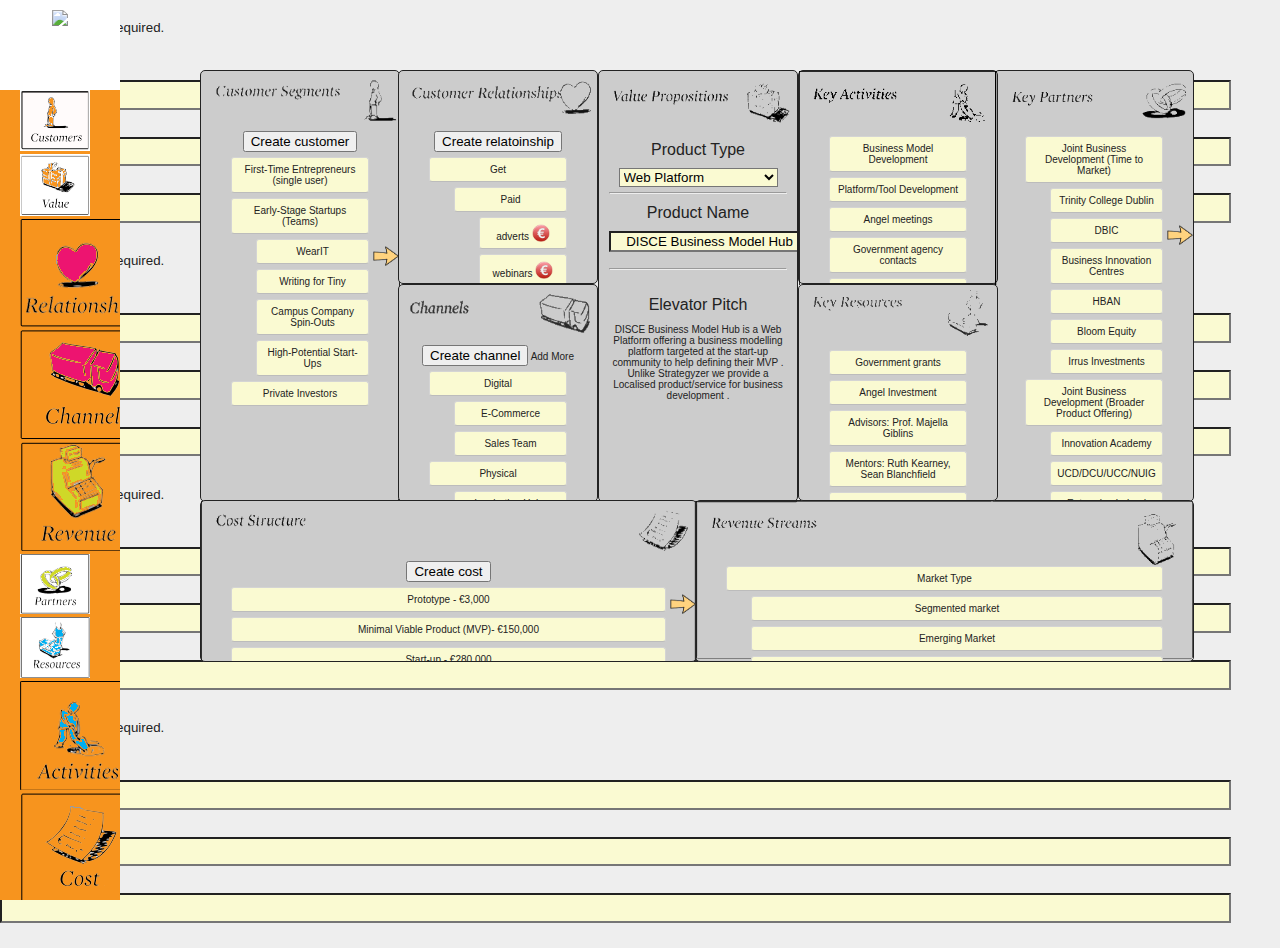
==== canvas.html @ 959e5455 "channel button added" ====
<!--coment to see if commits work-->
<!doctype html>
<html lang="en">
<head>
	<meta charset="utf-8">
	<title>The Business Model Canvas</title>
	<meta name="description" content="The Business Model Canvas">
	<meta name="author" content="DISCE - Jake Byrne">
	<link rel="stylesheet" href="css/style.css">
	//styly boxes
	<link rel="stylesheet" href="http://code.jquery.com/ui/1.10.4/themes/smoothness/jquery-ui.css">
	<script src="http://ajax.googleapis.com/ajax/libs/jquery/1.7.2/jquery.min.js"></script>
	<script src="http://ajax.googleapis.com/ajax/libs/jqueryui/1.8.1/jquery-ui.min.js"></script>
	<script src="js/colResizable-1.3.min.js"></script>
	<script src="js/jquery.mjs.nestedSortable.js"></script>
	<script src="//code.jquery.com/jquery-1.9.1.js"></script>
	<script src="//code.jquery.com/ui/1.10.4/jquery-ui.js"></script>
	
</head>
<body>


	<div id="canvas">
	
		<div id="Customer_Segments" class="canvas_section">
			<img class="section_background" src="img/customer-section.png">
				<div class="canvas_content">
					<!--<button type="button" onclick="alert('Add more')">Add More</button>-->
					<button id="create-customer">Create customer</button>
				<ol class="sortable">
					<ol class="hidden">
					<li id="list_1"><div><span class="disclose"><span></span></span>Industries</div>
					<ol>
						<li id="list_2"><div><span class="disclose"><span></span></span>Manufacturing</div>
						<li id="list_2"><div><span class="disclose"><span></span></span>Services</div>
						<li id="list_2"><div><span class="disclose"><span></span></span>R & D</div>
					</ol>
					<li id="list_1"><div><span class="disclose"><span></span></span>SMEs</div>
					<ol>
						<li id="list_2"><div><span class="disclose"><span></span></span>C-level Execs</div>
						<li id="list_2"><div><span class="disclose"><span></span></span>VPs</div>
						<li id="list_2"><div><span class="disclose"><span></span></span>Directors</div>
						<li id="list_2"><div><span class="disclose"><span></span></span>Division Managers</div>
						<li id="list_2"><div><span class="disclose"><span></span></span>Individual Employees</div>
					</ol>
					</ol>
					<li id="list_1"><div><span class="disclose"><span></span></span>First-Time Entrepreneurs (single user)</div>
					<li id="list_1"><div><span class="disclose"><span></span></span>Early-Stage Startups (Teams)</div>
					<ol>
						<li id="list_2"><div><span class="disclose"><span></span></span>WearIT <img class="selected_element" src="img/arrow.png" height="20"></div>
						<li id="list_2"><div><span class="disclose"><span></span></span>Writing for Tiny</div>
						<li id="list_2"><div><span class="disclose"><span></span></span>Campus Company Spin-Outs</div>
						<li id="list_2"><div><span class="disclose"><span></span></span>High-Potential Start-Ups</div>
					</ol>
					<li id="list_1"><div><span class="disclose"><span></span></span>Private Investors </div>
										
					<ol class="hidden">
						<li id="list_1"><div><span class="disclose"><span></span></span>Consultants</div>
					<ol>
						<li id="list_2"><div><span class="disclose"><span></span></span>Management</div>
						<li id="list_2"><div><span class="disclose"><span></span></span>Strategy </div>
						<li id="list_2"><div><span class="disclose"><span></span></span>Human Resources</div>
						<li id="list_2"><div><span class="disclose"><span></span></span>IT</div>
						<li id="list_2"><div><span class="disclose"><span></span></span>Marketing</div>
					</ol>
					</ol>

				</ol>
			</div>
		</div>
		
		<div id="Customer_personas" class="Customer_Segments_Tool canvas_depth">
			<br>
			<h1>Start-Up Personas</h1>
			<div class="canvas_content">
				<table border="1">
						<tr>
							<td>name</td>
							<td>Start-up Sam</td>
						</tr>
						<tr>
							<td>photo</td>
							<td><img src="img/start-up-sam.jpg"></td>
						</tr>
						<tr>
							<td>Location</td>
							<td>Dublin</td>
						</tr>
						<tr>
							<td>age</td>
							<td>29</td>
						</tr>
						<tr>
							<td>gender</td>
							<td>male</td>
						</tr>
						<tr>
							<td>family size</td>
							<td>2</td>
						</tr>
						<tr>
							<td>income</td>
							<td>€30,000</td>
						</tr>
						<tr>
							<td>occupation</td>
							<td>IT entrepreneur</td>
						</tr>
						<tr>
							<td>education</td>
							<td>post-graduate</td>
						</tr>
				</table>

			</div>
		</div>

		<div id="Value_Proposition" class="canvas_section ">
			<img class="section_background" src="img/value-section.png">

			<div class="canvas_content">
			<h1 class="Value_product_heading">Product Type</h1>		
			<select>
			  <option value="volvo">Web Platform</option>
			  <option value="saab">Software as a Services</option>
			  <option value="opel">Moble Application</option>
			  <option value="audi">Hardware device</option>
			  <option value="audi">Enterprise Service</option>
			  <option value="audi">Consultancy Service</option>
			  <option value="audi">Hobby Tool</option>
			</select>

			<br><hr><h1 class="Value_product_heading">Product Name</h1>
			
			<input type="text" size="22"  name="FirstName" value="DISCE Business Model Hub"><br>	
			
			
			<hr><br><h1 class="Value_product_heading">Elevator Pitch</h1> <span class="PitchValue"></span>
	
			<span class="PitchValue">DISCE Business Model Hub</span><input class="PitchValueSelect" type="text" name="FirstName" size="30" value="DISCE Business Model Hub"> is a 
			<span class="PitchValue">Web Platform</span>
			<select class="PitchValueSelect">
			  <option value="Web Platform">Web startup</option>
			  <option value="Software as a Services">Software as a Services</option>
			  <option value="Mobile Application">Mobile Application</option>
			  <option value="Hardware device">Hardware device</option>
			  <option value="Enterprise Service">Enterprise Service</option>
			  <option value="Consultancy Service">Consultancy Service</option>
			  <option value="Hobby Tool">Hobby Tool</option>
			</select> offering a 
			<span class="PitchValue">business modelling platform</span>
			<select class="PitchValueSelect">
			  <option value="business development">business modelling platform</option>
			  <option value="open innovation">open innovation</option>
			  <option value="developing disruptive business models">developing disruptive business models</option>
			</select> targeted at 
			<span class="PitchValue">the start-up community</span>
			<select class="PitchValueSelect">
			  <option value="Start-ups">the start-up community</option>
			  <option value="Entrepreneurs">Entrepreneurs</option>
			  <option value="SMEs">SMEs</option>
			</select> to
			<span class="PitchValue">help defining their MVP</span>
			<select class="PitchValueSelect">
			  <option value="help defining their MVP">streamline communication between founders, mentors & investors</option>
			  <option value="help defining their MVP">help defining their MVP</option>
			  <option value="help defining their route to market">help defining their route to market</option>
			  <option value="help scafollding ideas">help scafollding ideas</option>
			</select>. Unlike 
			<span class="PitchValue">Strategyzer</span>
			<select class="PitchValueSelect">
			  <option value="Strategyzer">Strategyzer</option>
			  <option value="Lean Launch Lab">Lean Launch Lab</option>
			  <option value="Gust">Gust</option>
			  <option value="Angel-List">Angel-List</option>
			</select> we provide a 
			<span class="PitchValue">Localised</span>
			<select class="PitchValueSelect">
			  <option value="Localised">Localised</option>
			  <option value="targeted">targeted</option>
			  <option value="streamlined">streamlined</option>
			</select> product/service for 
			<span class="PitchValue">business development</span>
			<select class="PitchValueSelect">
			  <option value="business development">business development</option>
			  <option value="open innovation">open innovation</option>
			  <option value="developing disruptive business models">developing disruptive business models</option>
			</select>.
			<br>

			</div>
		</div>
		
		
		<div id="Value_Pains" class="Value_Proposition_Tool canvas_depth">
			<br>
			<h1>Start-Up Pains</h1>
			<div class="canvas_content">
				<btn1 type="button" onclick="alert('Add more')">Add More</btn1>
					<table border="1" style="width: 100%;">
						<tr>
							<td>Testing business models </td>
						</tr>
						<tr>
							<td>Validating business models </td>
						</tr>
						<tr>
							<td>Communicating business strategy </td>
						</tr>
						<tr>
							<td>Finding talent </td>
						</tr>
						<tr>
							<td>Finding mentors </td>
						</tr>
						<tr>
							<td>Access to seed capital </td>
						</tr>
						<tr>
							<td>Pivoting to customer needs  </td>
						</tr>
				</table>
			</div>
		</div>		
		
		<div id="Value_Gains" class="Value_Proposition_Tool canvas_depth">
			<br>
			<h1>Start-Up Gains</h1>

			<div class="canvas_content">
				<btn1 type="button" onclick="alert('Add more')">Add More</btn1>
					<table border="1" style="width: 100%;">
						<tr>
							<td>Collaborative business models </td>
						</tr>
						<tr>
							<td>Peer-to-Peer supports </td>
						</tr>
						<tr>
							<td>Access to pool of mentors </td>
						</tr>
						<tr>
							<td>Presentation-Business Plan Templates</td>
						</tr>
						<tr>
							<td>Talent Search</td>
						</tr>
				</table>
			</div>
		</div>	
		
		<div id="Value_Features" class="Value_Proposition_Tool canvas_depth">
			<br>
			<h1>Start-Up Features</h1>
			<div class="canvas_content">
				<btn1 type="button" onclick="alert('Add more')">Add More</btn1>
					<table border="1" style="width: 100%;">
						<tr> 
							<td>Open Innovation Web Platform</td>
						</tr>
						<tr>
							<td>Disruptive business model generation software – export to business plan/slide deck</td>
						</tr>
						<tr>
							<td>Open Innovation marketplace – access to local/regional resources</td>
						</tr>
						<tr>
							<td>Business Model Hub™</td>
						</tr>
						<tr>
							<td>Visualised customer archetypes</td>
						</tr>
						<tr>
							<td>Lifetime cost vs. acquisition value tools</td>
						</tr>
						<tr>
							<td>Channel economics tools</td>
						</tr>
						<tr>
							<td>Unit economics tools</td>
						</tr>
						<tr>
							<td>metaSWOT Analysis of whole business model</td>
						</tr>
						<tr>
							<td>Alternative business model strategy suggestions</td>
						</tr>
						<tr>
							<td>Innovation Marketplace™</td>
						</tr>
						<tr>
							<td>Access to talent through IA network</td>
						</tr>
						<tr>
							<td>Access to mentors/advisors in Academia/Government for market insight</td>
						</tr>
						<tr>
							<td>Access to business angels/VCs/government grants</td>
						</tr>
						<tr>
							<td>Access to enterprise partners</td>
						</tr>
						<tr>
							<td>Access to consultants in Industry</td>
						</tr>
						<tr>
							<td>Access to IP portfolios in Universities</td>
						</tr>
				</table>
			</div>
		</div>
		<div id="Value_Comp" class="Value_Proposition_Tool canvas_depth">
			<br>
			<h1>Competition</h1>
			<div class="canvas_content">
				<btn1 type="button" onclick="alert('Add more')">Add More</btn1>
					<table border="1" style="width: 100%;">
						<tr> 
							<td>Strategyzer (product)</td>
						</tr>
						<tr> 
							<td>Launch Pad Lab (product)</td>
						</tr>
						<tr> 
							<td>Gust (service)</td>
						</tr>
						<tr> 
							<td>Angel-list (service)</td>
						</tr>
						<tr> 
							<td>Seedcamp (service)</td>
						</tr>

				</table>

				<br>
				<hr>
				<h1 class="CanvasSub">Your Unique Advantage/Identifier</h1>
				<hr>
				<table border="1" style="width: 100%;">
						<tr> 
							<td>Freemium</td>
						</tr>
						<tr> 
							<td>Greater Depth</td>
						</tr>
						<tr> 
							<td>Open Innovation</td>
						</tr>
						<tr> 
							<td>Multi-sided</td>
						</tr>

				</table>
				
			</div>
		</div>
		
		<div id="Value_flow" class="Value_Proposition_Tool">		
			<img class="workflow_arrow workflow_arrow1" src="img/arrow.png" height="20">
			<img class="workflow_arrow workflow_arrow2" src="img/arrow.png" height="20">
			<img class="workflow_arrow workflow_arrow3" src="img/arrow.png" height="20">
			<img class="workflow_arrow workflow_arrow4" src="img/arrow.png" height="20">
		</div>
		
		<div id="Customer_Relationships" class="Customer_Relationships_Tool canvas_section">
			<img class="section_background" src="img/relationships-section.png">
			<div class="canvas_content">
			<!--relationship button-->
					<button id="create-relationship">Create relatoinship</button>
				<ol class="sortable relationship_contents">
					<li id="list_1" class="list_get"><div><span class="disclose"><span></span></span>Get</div>
					<ol>
						<li id="list_2"><div><span class="disclose"><span></span></span>Paid</div>
						<ol>
							<li id="list_2"><div><span class="disclose"><span></span></span>adverts <img class="cost_icon" src="img/euro_red.png" height="18" title="cost per customer?"></div>
							<li id="list_2"><div><span class="disclose"><span></span></span>webinars <img class="cost_icon" src="img/euro_red.png" height="18" title="cost per customer?"></div>
							<li id="list_2"><div><span class="disclose"><span></span></span>SEO <img class="cost_icon" src="img/euro_red.png" height="18" title="cost per customer?"></div>
							<li id="list_2"><div><span class="disclose"><span></span></span>Sales Team <img class="cost_icon" src="img/euro_red.png" height="18" title="cost per customer?"></div>
						</ol>
						<li id="list_2"><div><span class="disclose"><span></span></span>Earned</div>
						<ol>
							<li id="list_2"><div><span class="disclose"><span></span></span>word of mouth</div>
							<li id="list_2"><div><span class="disclose"><span></span></span>blogging</div>
							<li id="list_2"><div><span class="disclose"><span></span></span>social media</div>
						</ol>
					</ol>
					<li id="list_1" class="list_keep"><div><span class="disclose"><span></span></span>Keep</div>
					<ol>
						<li id="list_2"><div><span class="disclose"><span></span></span>Co-Creation</div>
						<li id="list_2"><div><span class="disclose"><span></span></span>Communities</div>
						<li id="list_2"><div><span class="disclose"><span></span></span>Client Relationship Managers</div>
						<li id="list_2"><div><span class="disclose"><span></span></span>Self-Service</div>
					</ol>
					<li id="list_1" class="list_grow"><div><span class="disclose"><span></span></span>Grow</div>
					<ol>
						<li id="list_2"><div><span class="disclose"><span></span></span>New/Updated Features  <img class="cost_icon" src="img/euro_green.png" height="18" title="increased value per customer?"></div>
						<li id="list_2"><div><span class="disclose"><span></span></span>Tiered Service Packages <img class="cost_icon" src="img/euro_green.png" height="18" title="increased value per customer?"></div>
						<li id="list_2"><div><span class="disclose"><span></span></span>Larger Network available <img class="cost_icon" src="img/euro_green.png" height="18" title="increased value per customer?"></div>
						<li id="list_2"><div><span class="disclose"><span></span></span>New Partners <img class="cost_icon" src="img/euro_green.png" height="18" title="increased value per customer?"></div>
						<li id="list_2"><div><span class="disclose"><span></span></span>International Presence <img class="cost_icon" src="img/euro_green.png" height="18" title="increased value per customer?"></div>
					</ol>
				</ol>
			</div>
		</div>
		
				
		<div id="Relationship_Get" class="Customer_Relationships_Tool canvas_depth">
			<br>
			<h1>Get</h1>
			<div class="canvas_content">
				<btn1 type="button" onclick="alert('Add more')">Add More</btn1>
				<ol class="sortable relationship_contents ui-sortable">
						<li id="list_2"><div><span class="disclose"><span></span></span>Paid</div>
						<ol>
							<li id="list_2"><div><span class="disclose"><span></span></span>adverts <img class="cost_icon" src="img/euro_red.png" height="18" title="cost per customer?"></div>
							</li><li id="list_2"><div><span class="disclose"><span></span></span>webinars <img class="cost_icon" src="img/euro_red.png" height="18" title="cost per customer?"></div>
							</li><li id="list_2"><div><span class="disclose"><span></span></span>SEO <img class="cost_icon" src="img/euro_red.png" height="18" title="cost per customer?"></div>
							</li><li id="list_2"><div><span class="disclose"><span></span></span>Sales Team <img class="cost_icon" src="img/euro_red.png" height="18" title="cost per customer?"></div>
						</li></ol>
						</li><li id="list_2"><div><span class="disclose"><span></span></span>Earned</div>
						<ol>
							<li id="list_2"><div><span class="disclose"><span></span></span>word of mouth</div>
							</li><li id="list_2"><div><span class="disclose"><span></span></span>blogging</div>
							</li><li id="list_2"><div><span class="disclose"><span></span></span>social media</div>
						</li></ol>
						</li>
				</ol>
			</div>
		</div>	
		
		<div id="Relationship_Keep" class="Customer_Relationships_Tool canvas_depth">
			<br>
			<h1>Keep</h1>
			
			<div class="canvas_content">
				<btn1 type="button" onclick="alert('Add more')">Add More</btn1>
				<ol class="sortable relationship_contents ui-sortable">
						<li id="list_2"><div><span class="disclose"><span></span></span>Co-Creation</div>
						</li><li id="list_2"><div><span class="disclose"><span></span></span>Communities</div>
						</li><li id="list_2"><div><span class="disclose"><span></span></span>personal assistance</div>
						</li><li id="list_2"><div><span class="disclose"><span></span></span>Self-Service</div>
						</li>
				</ol>
			</div>
		</div>	
		
		<div id="Relationship_Grow" class="Customer_Relationships_Tool canvas_depth">
			<br>
			<h1>Grow</h1>
			<div class="canvas_content">
				<btn1 type="button" onclick="alert('Add more')">Add More</btn1>
			<ol class="sortable relationship_contents ui-sortable">

				
						<li id="list_2"><div><span class="disclose"><span></span></span>New/Updated Features  <img class="cost_icon" src="img/euro_green.png" height="18" title="increased value per customer?"></div>
						</li><li id="list_2"><div><span class="disclose"><span></span></span>Tiered Service Packages <img class="cost_icon" src="img/euro_green.png" height="18" title="increased value per customer?"></div>
						</li><li id="list_2"><div><span class="disclose"><span></span></span>Larger Network available <img class="cost_icon" src="img/euro_green.png" height="18" title="increased value per customer?"></div>
						</li><li id="list_2"><div><span class="disclose"><span></span></span>New Partners <img class="cost_icon" src="img/euro_green.png" height="18" title="increased value per customer?"></div>
						</li><li id="list_2"><div><span class="disclose"><span></span></span>Company life-cycle features <img class="cost_icon" src="img/euro_green.png" height="18" title="increased value per customer?"></div>
						</li>
				</ol>
			</div>
		</div>
		
		
		<div id="Relationship_cost" class="Customer_Relationships_Tool canvas_depth">
			<br>
			<h1>Lifetime value <br> vs. <br>Acquisition cost</h1>
			<div class="canvas_content2">
				<br>
				<div style="text-align: center !important;"><strong>Acquisition Cost:</strong></div>
				<br>
				<span title="e.g. cost per click">get costs: <input type="text" size="5" id="CAC_cost" name="FirstName" value="0" class="CAC"></span>
				<br> total reachable audience: <input type="text" size="5" id="CAC_audience" name="FirstName" value="0" class="CAC">
				<br> Percentage converted to sales:  <input type="text" size="5" id="CAC_sales" name="FirstName" value="0" class="CAC">
				<br> 
				<br> Customer Acquisition Cost (CAC):  <input type="text" size="5" id="CustomerAcquisitionCost" name="FirstName" value="0" disabled>
				<br>
				<br>
				<div style="text-align: center !important;"><strong>Lifetime Value:</strong></div>
				<br> average customer payment/year: <input type="text" size="5" id="LV_payment" name="FirstName" value="0" class="LV">
				<br> average lifetime (in years):  <input type="text" size="5" id="LV_lifetime" name="FirstName" value="0" class="LV">
				<br> 
				<br> Gross Lifetime Value (LV):  <input type="text" size="5" id="LifetimeValue" name="FirstName" value="0" disabled>
				<br>
				<br>
				<div style="text-align: center !important;"><strong>Net Lifetime Value:</strong><br>
				<input type="text" size="5" id="Lifetime_profit"  name="FirstName" value="180" disabled>
				<br>
				LV - CAC 
				</div>
				
			</div>
		</div>		
		
		<div id="Channels" class="canvas_section">
			<img class="section_background" src="img/channels-section.png">
			<div class="canvas_content">
			<!-- channels button-->
				<button id="create-channel">Create channel</button>
				<btn1 type="button" onclick="alert('Add more')">Add More</btn1>
				<ol class="sortable">
					<li id="list_1"><div><span class="disclose"><span></span></span>Digital</div>
					<ol>
						<li id="list_2"><div><span class="disclose"><span></span></span>E-Commerce</div>
						<li id="list_2"><div><span class="disclose"><span></span></span>Sales Team</div>
					</ol>
					<li id="list_1"><div><span class="disclose"><span></span></span>Physical</div>
					<ol>
						<li id="list_2"><div><span class="disclose"><span></span></span>Incubation Hubs</div>
					</ol>

				</ol>
			</div>
		</div>
		
		

		<div id="Channel_economics" class="Channels_Tool canvas_depth">
			<br>
			<h1>Channel Economics</h1>
			<div class="canvas_content">
				<strong>Direct Sales:</strong>
				<span title="e.g. price the customer will pay">List Price: <input type="text" size="5" id="Chan_Eco_list_price" value="100"></span>
				<table id="Channel_Eco_Direct" width="100%" cellspacing="0" cellpadding="0" border="0" class="CRZ">
					<tbody>
						<tr>
							<td id="Chan_RD" style="width: 122px; background-color:#00AEEF;"  class="Channel_Eco_OEM">R&D, Selling, Gen&Admin<br> (<span class="chan_eco_value"></span>)</td>
							<td id="Chan_Cost" style="width: 189px; background-color: #ed146f;" class="Channel_Eco_OEM">Cost of Goods <br> (<span class="chan_eco_value"></span>)</td>
							<td id="Chan_Profit" style="width: 107px; background-color: #cfd729;"  class="Channel_Eco_OEM">Profit<br> (<span class="chan_eco_value"></span>)</td>
							<td id="Chan_Mup" style="width: 83px;"  class="Channel_Eco_OEM">Mark-up<br> (<span class="chan_eco_value"></span>)</td>
						</tr>
					</tbody>
				</table>
				<br><br>
				<br><br>
								<strong>Indirect Sales:</strong>
				<span title="e.g. price the customer will pay">List Price: <input type="text" size="5" id="Chan_Eco_list_price" value="100"></span>
				<table id="Channel_Eco_Indirect" width="100%" cellspacing="0" cellpadding="0" border="0" class="CRZ">
					<tbody>
						<tr>
							<td id="Chan_RD" style="width: 122px; background-color:#00AEEF;"  class="Channel_Eco_OEM">R&D, Sales, Gen&Admin<br> (<span class="chan_eco_value"></span>)</td>
							<td id="Chan_Cost" style="width: 150px; background-color: #ed146f;" class="Channel_Eco_OEM">Cost of Goods <br> (<span class="chan_eco_value"></span>)</td>
							<td id="Chan_Cost" style="width: 100px; background-color: #00AEEF;" class="Channel_Eco_OEM">Reseller <br> (<span class="chan_eco_value"></span>)</td>
							<td id="Chan_Profit" style="width: 52px; background-color: #cfd729;"  class="Channel_Eco_OEM">Profit<br> (<span class="chan_eco_value"></span>)</td>
							<td id="Chan_Mup" style="width: 83px;"  class="Channel_Eco_OEM">Mark-up<br> (<span class="chan_eco_value"></span>)</td>
						</tr>
					</tbody>
				</table>
				<br><br>
				<br><br>
								<strong>OEM Sales:</strong>
				<span title="e.g. price the customer will pay">List Price: <input type="text" size="5" id="Chan_Eco_list_price" value="100"></span>
				<table id="Channel_Eco_OEM" width="100%" cellspacing="0" cellpadding="0" border="0" class="CRZ">
					<tbody>
						<tr>
							<td id="Chan_RD" style="width: 122px; background-color:#00AEEF;"  class="Channel_Eco_OEM">R&D, Sales, Gen&Admin<br> (<span class="chan_eco_value"></span>)</td>
							<td id="Chan_Cost" style="width: 150px; background-color: #ed146f;" class="Channel_Eco_OEM">Cost of Goods <br> (<span class="chan_eco_value"></span>)</td>
							<td id="Chan_Cost" style="width: 100px; background-color: #00AEEF;" class="Channel_Eco_OEM">Distributor <br> (<span class="chan_eco_value"></span>)</td>
							<td id="Chan_Cost" style="width: 100px; background-color: #ed146f;" class="Channel_Eco_OEM">Reseller <br> (<span class="chan_eco_value"></span>)</td>
							<td id="Chan_Profit" style="width: 52px; background-color: #cfd729;"  class="Channel_Eco_OEM">Profit<br> (<span class="chan_eco_value"></span>)</td>
							<td id="Chan_Mup" style="width: 83px;"  class="Channel_Eco_OEM">Mark-up<br> (<span class="chan_eco_value"></span>)</td>
						</tr>
					</tbody>
				</table>
			</div>
		</div>
		

		<div id="Key_Partners" class="canvas_section">
			<img class="section_background" src="img/partners-section.png">
			<div class="canvas_content">
				<ol class="sortable">
					<li id="list_1"><div><span class="disclose"><span></span></span>Joint Business Development (Time to Market)</div>
					<ol>
						<li id="list_2"><div><span class="disclose"><span></span></span>Trinity College Dublin</div>
						<li id="list_2"><div><span class="disclose"><span></span></span>DBIC<img class="selected_element" src="img/arrow.png" height="20"></div>
						<li id="list_2"><div><span class="disclose"><span></span></span>Business Innovation Centres</div>
						<li id="list_2"><div><span class="disclose"><span></span></span>HBAN</div>
						<li id="list_2"><div><span class="disclose"><span></span></span>Bloom Equity</div>
						<li id="list_2"><div><span class="disclose"><span></span></span>Irrus Investments</div>
					</ol>			
					<li id="list_1"><div><span class="disclose"><span></span></span>Joint Business Development (Broader Product Offering)</div>
					<ol>
						<li id="list_2"><div><span class="disclose"><span></span></span>Innovation Academy</div>
						<li id="list_2"><div><span class="disclose"><span></span></span>UCD/DCU/UCC/NUIG</div>
						<li id="list_2"><div><span class="disclose"><span></span></span>Enterprise Ireland</div>
					</ol>			
					<li id="list_1"><div><span class="disclose"><span></span></span>Strategic Alliance (Unique know-how)</div>
					<ol>
						<li id="list_2"><div><span class="disclose"><span></span></span>Incubation Hubs: NDRC/Wayra/NovaUCD</div>
					</ol>


				</ol>
			</div>
		</div>
		
		
		<div id="Key_Partners_Details" class="Key_Partners_Tool canvas_depth">
			<br>
			<h1>DBIC</h1>

			<div class="canvas_content">
				<img class="" src="http://dublin2013.drupaldays.org/sites/default/files/dbic-logo.png"><br>
				<ol class="sortable">
					<li id="list_1"><div><span class="disclose"><span></span></span><strong>Relationship</strong></div>
					<ol>
						<li id="list_2"><div><span class="disclose"><span></span></span>Strategic alliance</div>
						<li id="list_2"><div><span class="disclose"><span></span></span>traffic partners</div>
						<li id="list_2"><div><span class="disclose"><span></span></span>Financial support</div>
					</ol>
					<li id="list_1"><div><span class="disclose"><span></span></span><strong>Resource</strong></div>
					<ol>
						<li id="list_2"><div><span class="disclose"><span></span></span>Time to market</div>
						<li id="list_2"><div><span class="disclose"><span></span></span>access to new markets</div>
						<li id="list_2"><div><span class="disclose"><span></span></span>capital</div>
					</ol>
				</ol>
			</div>
		</div>

		<div id="Revenue_Streams" class="canvas_section">
			<img class="section_background" src="img/revenue-section.png">
			<div class="canvas_content">
				<ol class="sortable">
					<li id="list_1"><div><span class="disclose"><span></span></span>Market Type</div>
					<ol>
						<li id="list_2"><div><span class="disclose"><span></span></span>Segmented market</div>
						<li id="list_2"><div><span class="disclose"><span></span></span>Emerging Market</div>
						<li id="list_2"><div><span class="disclose"><span></span></span>Mass Market</div>
					</ol>
					<li id="list_1"><div><span class="disclose"><span></span></span>Value Driven Strategy</div>
					<li id="list_1"><div><span class="disclose"><span></span></span>Freemium</div>
					<li id="list_1"><div><span class="disclose"><span></span></span>Subscriptions</div>
					<ol>
						<li id="list_2"><div><span class="disclose"><span></span></span>Monthly/Yearly</div>
						<ol>
							<li id="list_3"><div><span class="disclose"><span></span></span>Start-Ups €150/year</div>
							<li id="list_3"><div><span class="disclose"><span></span></span>SMEs (under 50) €300+/year</div>
						</ol>
					</ol>
				</ol>
			</div>
		</div>
		
		<div id="Revenue_Strategy" class="Revenue_Streams_Tool canvas_depth">
			<br>
			<h1>Strategy</h1>
			<div class="canvas_content">
				<ol class="sortable">
					<li id="list_1"><div><span class="disclose"><span></span></span>Structure</div>
					<ol>
						<li id="list_2"><div><span class="disclose"><span></span></span>Value Driven Strategy</div>
						<li id="list_2"><div><span class="disclose"><span></span></span>Freemium</div>
					</ol>
					<li id="list_1"><div><span class="disclose"><span></span></span>Revenue Streams</div>
					<ol>
						<li id="list_2"><div><span class="disclose"><span></span></span>Tiered Subscription package: annual</div>
					</ol>
				</ol>
			</div>
		</div>	
		
		<div id="Revenue_Type" class="Revenue_Streams_Tool canvas_depth">
			<br>
			<h1>Market Type</h1>
			<div class="canvas_content">
				<ol class="sortable">
					<li id="list_2"><div><span class="disclose"><span></span></span>Segmented market</div>
					<li id="list_2"><div><span class="disclose"><span></span></span>Emerging Market</div>
					<li id="list_2"><div><span class="disclose"><span></span></span>Mass Market</div>
				</ol>
			</div>
		</div>	
		
		<div id="Revenue_Total_Market" class="Revenue_Streams_Tool canvas_depth">
			<br>
			<h1>Total Market</h1>
			<div class="canvas_content">
					<strong>Total Available Market:</strong><br>
					<input class="" type="text" name="FirstName" size="9" value="20,000"><br>
					<strong>Total Serviceable Market per year:</strong><br>
					<input class="" type="text" name="FirstName" size="9" value="9,000"><br>
			</div>
		</div>
		
		<div id="Revenue_Pricing" class="Revenue_Streams_Tool canvas_depth">
			<br>
			<h1>Pricing</h1>
			<div class="canvas_content">
				<ol class="sortable">
				<li id="list_1"><div><span class="disclose"><span></span></span>Fixed</div>
					<ol>
					<li id="list_1"><div><span class="disclose"><span></span></span>Subscriptions</div>
					<ol>
						<li id="list_2"><div><span class="disclose"><span></span></span>Monthly/Yearly</div>
						<ol>
							<li id="list_3"><div><span class="disclose"><span></span></span>Start-Ups €150/year</div>
							<li id="list_3"><div><span class="disclose"><span></span></span>SMEs (under 50) €300+/year</div>
						</ol>
					</ol>
					</ol>
				</ol>
			</div>
		</div>
		

		
		<div id="Key_Resources" class="canvas_section">
			<img class="section_background" src="img/resources-section.png">
			<div class="canvas_content">
				<ol class="sortable">
					<li id="list_1"><div><span class="disclose"><span></span></span>Government grants</div>
					<li id="list_1"><div><span class="disclose"><span></span></span>Angel Investment</div>
					<li id="list_1"><div><span class="disclose"><span></span></span>Advisors: Prof. Majella Giblins</div>
					<li id="list_1"><div><span class="disclose"><span></span></span>Mentors: Ruth Kearney, Sean Blanchfield</div>
					<li id="list_1"><div><span class="disclose"><span></span></span>Employees: Lead Developer, Lead Designer</div>
					<li id="list_1"><div><span class="disclose"><span></span></span>DISCE™ Prototype/platform</div>
					
				</ol>
			</div>
		</div>
		
		<div id="Resources_Financial" class="Key_Resources_Tool canvas_depth">
			<br>
			<h1>Financial</h1>
			<div class="canvas_content">
				<ol class="sortable">
					<li id="list_1"><div><span class="disclose"><span></span></span>Capital</div>
					<ol>
						<li id="list_1"><div><span class="disclose"><span></span></span>Government grants</div>
						<li id="list_1"><div><span class="disclose"><span></span></span>Angel Investment</div>
					</ol>
					<li id="list_1"><div><span class="disclose"><span></span></span>Assets</div>
					<ol>
						<li id="list_1"><div><span class="disclose"><span></span></span>IT Infrastructure</div>
						<li id="list_1"><div><span class="disclose"><span></span></span>Premises</div>
					</ol>
				</ol>
			</div>
		</div>	
		
		<div id="Resources_Human" class="Key_Resources_Tool canvas_depth">
			<br>
			<h1>Human</h1>

			<div class="canvas_content">
					<ol class="sortable">
					<li id="list_1"><div><span class="disclose"><span></span></span>Advisors: Prof. Majella Giblins</div>
					<li id="list_1"><div><span class="disclose"><span></span></span>Mentors: Ruth Kearney, Sean Blanchfield</div>
					<li id="list_1"><div><span class="disclose"><span></span></span>Employees: Lead Developer, Lead Designer</div>
					
				</ol>
			</div>
		</div>	
		
		<div id="Resources_Intellectual" class="Key_Resources_Tool canvas_depth">
			<br>
			<h1>Intellectual</h1>
			<div class="canvas_content">
				<ol class="sortable">
					<li id="list_1"><div><span class="disclose"><span></span></span>DISCE™ Prototype/platform</div>
					
				</ol>
			</div>
		</div>
	
		<div id="Key_Activities" class="canvas_section">
			<img class="section_background" src="img/activities-section.png">
			<div class="canvas_content">
				<ol class="sortable">
					<li id="list_1"><div><span class="disclose"><span></span></span>Business Model Development</div>
					<li id="list_1"><div><span class="disclose"><span></span></span>Platform/Tool Development</div>
					<li id="list_1"><div><span class="disclose"><span></span></span>Angel meetings</div>
					<li id="list_1"><div><span class="disclose"><span></span></span>Government agency contacts</div>
					<li id="list_1"><div><span class="disclose"><span></span></span>Staffing necessary positions</div>
					<li id="list_1"><div><span class="disclose"><span></span></span>Partner Liaising</div>
					<li id="list_1"><div><span class="disclose"><span></span></span>Marketing</div>
					<li id="list_1"><div><span class="disclose"><span></span></span>Sales</div>
					<li id="list_1"><div><span class="disclose"><span></span></span>Customer service</div>

				</ol>
			</div>

		</div>
		
				
		<div id="Key_Activities_Product_Dev" class="Key_Activities_Tool canvas_depth">
			<br>
			<h1>Product/Service Development</h1>
			<div class="canvas_content">
				<ol class="sortable">
					<li id="list_1"><div><span class="disclose"><span></span></span>Business Model Development</div>
					<li id="list_1"><div><span class="disclose"><span></span></span>Platform/Tool Development</div>
				</ol>
			</div>
		</div>	
		
				
		<div id="Key_Activities_Capital" class="Key_Activities_Tool canvas_depth">
			<br>
			<h1>Raising Capital</h1>
			<div class="canvas_content">
				<ol class="sortable">
					<li id="list_1"><div><span class="disclose"><span></span></span>Business Model Generation</div>
					<li id="list_1"><div><span class="disclose"><span></span></span>Angel meetings</div>
					<li id="list_1"><div><span class="disclose"><span></span></span>Government agency contacts</div>
				</ol>
			</div>
		</div>	
		
				
		<div id="Key_Activities_Team" class="Key_Activities_Tool canvas_depth">
			<br>
			<h1>Team Building</h1>
			<div class="canvas_content">
				<ol class="sortable">
					<li id="list_1"><div><span class="disclose"><span></span></span>Interviewing prospective employees</div>
					<li id="list_1"><div><span class="disclose"><span></span></span>Staffing necessary positions</div>
				</ol>
			</div>
		</div>	
		
		<div id="Key_Activities_Channel_Dev" class="Key_Activities_Tool canvas_depth">
			<br>
			<h1>Channel Development</h1>
			<div class="canvas_content">
				<ol class="sortable">
					<li id="list_1"><div><span class="disclose"><span></span></span>Partner Liaising</div>

				</ol>
			</div>
		</div>	
		
		<div id="Key_Activities_Customer_Acq" class="Key_Activities_Tool canvas_depth">
			<br>
			<h1>Customer Acquisition</h1>
			<div class="canvas_content">
				<ol class="sortable">
					<li id="list_1"><div><span class="disclose"><span></span></span>Marketing</div>
					<li id="list_1"><div><span class="disclose"><span></span></span>Sales</div>
					<li id="list_1"><div><span class="disclose"><span></span></span>Customer service</div>

				</ol>
			</div>
		</div>	
		
		
		<div id="Cost_Structure" class="canvas_section">
			<img class="section_background" src="img/costs-section.png">
			<div class="canvas_content">
			<!--cost button-->
					<button id="create-cost">Create cost</button>
				<ol class="sortable">
					<li id="list_1"><div><span class="disclose"><span></span></span>Prototype - €3,000 <img class="selected_element" src="img/arrow.png" height="20"></div>
					<li id="list_1"><div><span class="disclose"><span></span></span>Minimal Viable Product (MVP)- €150,000</div>
					<li id="list_1"><div><span class="disclose"><span></span></span>Start-up - €280,000</div>
					<li id="list_1"><div><span class="disclose"><span></span></span>Scale-up - €250,000</div>
				</ol>
			</div>
		</div>
		
		<div id="Cost_Breakdown" class="Cost_Structure_Tool canvas_depth">
			<br>
			<h1>Prototype Cost Breakdown</h1>
			<div class="canvas_content">
				<strong>Fixed Costs:</strong><br>
					<ol class="sortable">
						<li id="list_1"><div><span class="disclose"><span></span></span>Developer - €2,500</div>
						<li id="list_1"><div><span class="disclose"><span></span></span>Designer - €500</div>
					</ol>
				<br><br>
				<br><br>
				<strong>Variable Costs:</strong><br>
					<ol class="sortable">
					</ol>
				<br><br>
				<br><br>
				<strong>Funding Requirements(per year):</strong><br>
						<input type="text" size="10" id="" value="3,000">
			</div>
		</div>	
			
		
	</div>
	
	
	<div class="canvas_blocker"></div>	
	<div id="page_logo">
			<img class="page_logo" src="http://disce.ie/wp-content/uploads/2013/09/logo5-hi-res-black-with-TM--300x300.png">
	</div>
	<div id="menu">
		

		<ul>
		<li>
			<a href="#Customer_Segments" class="Customer_Segments">
				<img class="section_icon_customer" src="img/customer-icon.png">
			</a>
		</li>
		<li>
			<a href="#Value_Proposition" class="Value_Proposition">
				<img class="section_icon_value" src="img/value-icon.png">
			</a>
		</li>
		<li>
			<a href="#Customer_Relationships" class="Customer_Relationships">
				<img class="section_icon_relasionships" src="img/relationships-icon.png">
			</a>
		</li>
		<li>
			<a href="#Channels" class="Channels">
				<img class="section_icon_channsls" src="img/channels-icon.png">
			</a>
		</li>
		<li>
			<a href="#Revenue_Streams" class="Revenue_Streams">
				<img class="section_icon_revenue" src="img/revenue-icon.png">
			</a>
		</li>
		<li>
			<a href="#Key_Partners" class="Key_Partners">
				<img class="section_icon_partners" src="img/partners-icon.png">
			</a>
		</li>
		<li>
			<a href="#Key_Resources" class="Key_Resources">
				<img class="section_icon_resources" src="img/resources-icon.png">
			</a>
		</li>
		<li>
			<a href="#Key_Activities" class="Key_Activities">
				<img class="section_icon_activities" src="img/activities-icon.png">
			</a>
		</li>
		<li>
			<a href="#Cost_Structure" class="Cost_Structure">
				<img class="section_icon_costs" src="img/costs-icon.png">
			</a>
		</li>

		</ul>

		
	</div>	
	<div id="notifications"></div>

	<!-- forms input -->
	<div id="create_customer_form" title="Create new customer">
		<p class="validateTips">All form fields are required.</p>
		<form>
			<fieldset>
				<label for="name">Name</label>
				<input type="text" name="name" id="name" class="text ui-widget-content ui-corner-all">
				<label for="email">Email</label>
				<input type="text" name="email" id="email" value="" class="text ui-widget-content ui-corner-all">
				<label for="password">Password</label>
				<input type="password" name="password" id="password" value="" class="text ui-widget-content ui-corner-all">
			</fieldset>
		</form>
	</div>
	
	<div id="create_relationship_form" title="Create new relationship">
		<p class="validateTips">All form fields are required.</p>
		<form>
			<fieldset>
				<label for="name">Name</label>
				<input type="text" name="name" id="name" class="text ui-widget-content ui-corner-all">
				<label for="email">Email</label>
				<input type="text" name="email" id="email" value="" class="text ui-widget-content ui-corner-all">
				<label for="password">Password</label>
				<input type="password" name="password" id="password" value="" class="text ui-widget-content ui-corner-all">
			</fieldset>
		</form>
	</div>
	
	<div id="create_channel_form" title="Create new channel">
		<p class="validateTips">All form fields are required.</p>
		<form>
			<fieldset>
				<label for="name">Name</label>
				<input type="text" name="name" id="name" class="text ui-widget-content ui-corner-all">
				<label for="email">Email</label>
				<input type="text" name="email" id="email" value="" class="text ui-widget-content ui-corner-all">
				<label for="password">Password</label>
				<input type="password" name="password" id="password" value="" class="text ui-widget-content ui-corner-all">
			</fieldset>
		</form>
	</div>
	
	<div id="create_cost_form" title="Create new cost">
		<p class="validateTips">All form fields are required.</p>
		<form>
			<fieldset>
				<label for="name">Name</label>
				<input type="text" name="name" id="name" class="text ui-widget-content ui-corner-all">
				<label for="email">Email</label>
				<input type="text" name="email" id="email" value="" class="text ui-widget-content ui-corner-all">
				<label for="password">Password</label>
				<input type="password" name="password" id="password" value="" class="text ui-widget-content ui-corner-all">
			</fieldset>
		</form>
	</div>
	

		<script>

		$(document).ready(function(){

			$('ol.sortable').nestedSortable({
				forcePlaceholderSize: true,
				handle: 'div',
				helper:	'clone',
				items: 'li',
				opacity: .6,
				placeholder: 'placeholder',
				revert: 250,
				tabSize: 25,
				tolerance: 'pointer',
				toleranceElement: '> div',
				maxLevels: 3,
				isTree: true,
				expandOnHover: 700,
				startCollapsed: true
			});

			$('.disclose').on('click', function() {
				$(this).closest('li').toggleClass('mjs-nestedSortable-collapsed').toggleClass('mjs-nestedSortable-expanded');
			})


			
			$('.Customer_Segments').on('click', function() {	
					
				if($('#Customer_Segments').hasClass('canvas_focused')){
					GoToModel();								
				}else{
					GoToModel();
					$('.canvas_focused').removeClass('canvas_focused');
					$('.canvas_blocker').show();	
					$('#Customer_Segments').addClass('canvas_focused');	
					$('.Customer_Segments_Tool').show('slide', {direction: 'left'}, 750);				
				}
			})	

			
			$('.Value_Proposition').on('click', function() {
										
				if($('#Value_Proposition').hasClass('value_canvas_focused')){
					GoToModel();				
				}else{
					GoToModel();
					$('.canvas_focused').removeClass('canvas_focused');
					$('.canvas_blocker').show();	
					$('.Value_Proposition_Tool').show('slide', {direction: 'left'}, 750);						
					$('.Value_product_heading').show();									
					$('#Value_Proposition').addClass('value_canvas_focused');	
					$('.PitchValueSelect').show();
					$('.PitchValue').hide();
					
				}

			})	
			
			$('.Customer_Relationships').on('click', function() {
					
				if($('#Customer_Relationships').hasClass('canvas_focused')){
					GoToModel();						
				}else{
					GoToModel();
					$('.canvas_focused').removeClass('canvas_focused');
					$('.canvas_blocker').show();		
					$('.Customer_Relationships_Tool').show('slide', {direction: 'left'}, 750);
				
				}

			})		
			
			$('.Channels').on('click', function() {
					
				if($('#Channels').hasClass('canvas_focused')){
					GoToModel();					
				}else{
					GoToModel();
					$('.canvas_focused').removeClass('canvas_focused');
					$('.canvas_blocker').show();		
					$('#Channels').addClass('canvas_focused');	
					$('.Channels_Tool').show('slide', {direction: 'left'}, 750);	
					init_Chan_eco();			
				}

			})			
			
			$('.Revenue_Streams').on('click', function() {
					
				if($('#Revenue_Streams').hasClass('canvas_focused')){
					GoToModel();					
				}else{
					GoToModel();
					$('.canvas_focused').removeClass('canvas_focused');
					$('.canvas_blocker').show();		
					$('.Revenue_Streams_Tool').show('slide', {direction: 'left'}, 750);				
				}

			})			
			
			$('.Key_Partners').on('click', function() {
					
				if($('#Key_Partners').hasClass('canvas_focused')){
					GoToModel();					
				}else{
					GoToModel();
					$('.canvas_focused').removeClass('canvas_focused');
					$('.canvas_blocker').show();		
					$('#Key_Partners').addClass('canvas_focused');	
					$('.Key_Partners_Tool').show('slide', {direction: 'left'}, 750);
					//~Thea messing
					$('.section_icon_partners').removeClass('section_icon_partners').addClass('section_icon_selected_partners');	
					//$('.section_icon_selected_key').show();	
			
				}

			})			
			
			$('.Key_Resources').on('click', function() {
					
				if($('#Key_Resources').hasClass('canvas_focused')){
					GoToModel();					
				}else{
					GoToModel();
					$('.canvas_focused').removeClass('canvas_focused');
					$('.canvas_blocker').show();		
					$('.Key_Resources_Tool').show('slide', {direction: 'left'}, 750);		
			
				}

			})	
			
			$('.Key_Activities').on('click', function() {
					
				if($('#Channels').hasClass('canvas_focused')){
					GoToModel();					
				}else{
					GoToModel();
					$('.canvas_focused').removeClass('canvas_focused');
					$('.canvas_blocker').show();						
					$('.Key_Activities_Tool').show('slide', {direction: 'left'}, 750);				
				}

			})	
			
			
			$('.Cost_Structure').on('click', function() {
					
				if($('#Cost_Structure').hasClass('canvas_focused')){
					GoToModel();					
				}else{
					GoToModel();
					$('.canvas_focused').removeClass('canvas_focused');
					$('.canvas_blocker').show();		
					$('#Cost_Structure').addClass('canvas_focused');	
					$('.Cost_Structure_Tool').show('slide', {direction: 'left'}, 750);						
				}

			})	
			
			$('.canvas_blocker').on('click', function() {
				GoToModel();
			})
			
			$( ".CAC" ).change(function() {
			
				if($('#CAC_cost').val()==0 | $('#CAC_audience').val()==0 | $('#CAC_sales').val()==0){
				
				}else{
						$('#CustomerAcquisitionCost').val(($('#CAC_cost').val()*$('#CAC_audience').val())/(($('#CAC_audience').val()*$('#CAC_sales').val())/100));
						$('#Lifetime_profit').val($('#LifetimeValue').val()-$('#CustomerAcquisitionCost').val());		
				}
			

			});
			
			$( ".LV" ).change(function() {
				$('#LifetimeValue').val($('#LV_lifetime').val()*$('#LV_payment').val());
				$('#Lifetime_profit').val($('#LifetimeValue').val()-$('#CustomerAcquisitionCost').val());
			}); 
			


		});
		function init_Chan_eco(){
			$("#Channel_Eco_Direct").colResizable({
				liveDrag:true,
				gripInnerHtml:"<div class='grip'></div>", 
				draggingClass:"Chan_Eco_dragging", 
				onResize:onSampleResized,
				onDrag: onChan_Eco_Drag
			 });
			$("#Channel_Eco_OEM").colResizable({
				liveDrag:true,
				gripInnerHtml:"<div class='grip'></div>", 
				draggingClass:"Chan_Eco_dragging", 
				onResize:onSampleResized,
				onDrag: onChan_Eco_Drag
			 });
			 $("#Channel_Eco_Indirect").colResizable({
				liveDrag:true,
				gripInnerHtml:"<div class='grip'></div>", 
				draggingClass:"Chan_Eco_dragging", 
				onResize:onSampleResized,
				onDrag: onChan_Eco_Drag
			 });
		}
		
		var onChan_Eco_Drag = function(e){  
			var table = $(e.currentTarget).attr('id'); //reference to the resized table
			var width = $(e.currentTarget).width();
			$('.'+table).each(function() {
			  var list_price = $('#Chan_Eco_list_price').val();
			  var this_width = $( this ).width();
			  var percentage = (this_width/width);
			  var cost = list_price*percentage;
			  $(this).children('.chan_eco_value').text(Math.round((cost*10))/10);
			});

		 }; 	
		 
		var onSampleResized = function(e){  
			var table = $(e.currentTarget); //reference to the resized table
		 }; 

		 //seems to just hide everything ~Thea
  
		function GoToModel(){
			$('.canvas_blocker').hide();
			$('.canvas_focused').removeClass('canvas_focused');
			$('#Value_Proposition').removeClass('value_canvas_focused');
			$('#Customer_Relationships').removeClass('relationship_canvas_focused');	
			$('.relationship_contents').children('li').removeClass('relationshipLists');
			$('#Value_Pains').hide();	
			$('#Value_Gains').hide();
			$('#Value_Features').hide();					
			$('#Value_Comp').hide();					
			$('#Relationship_cost').hide();					
			$('#Value_flow').hide();	
			$('.Value_product_heading').hide();	
			$('.PitchValueSelect').hide();
			$('.PitchValueSelect').each(function() {
			  $value = $( this ).val()
			  $( this ).prev().html($value );
			});
			$('.PitchValue').show();
			$('#Channels').removeClass('canvas_focused');	
			$('#Customer_Segments').removeClass('canvas_focused');	
			$('#Customer_personas').hide();		
			$('#Customer_Relationships').removeClass('canvas_focused');		
			$('#Channel_economics').hide();	
			$("#Channel_Eco_OEM").colResizable({
				disable:true
			 });
			$('#Relationship_Get').hide();	
			$('#Relationship_Keep').hide();
			$('#Relationship_Grow').hide();	
			$('#Revenue_Strategy').hide();
			$('#Revenue_Type').hide();
			$('#Revenue_Total_Market').hide();
			$('#Revenue_Pricing').hide();	
			
			$('#Key_Partners_Details').hide();	
			
			$('.Key_Activities_Tool').hide();	
			
			$('#Cost_Breakdown').hide();	
			
			$('#Resources_Financial').hide();	;	
			$('#Resources_Human').hide();	
			$('#Resources_Intellectual').hide();	

			//~Thea 

			$('.section_icon_selected_partners').removeClass('section_icon_selected_partners').addClass('section_icon_partners')
		
		}
		
	
		

		jQuery.fn.center = function () {
			this.css("position","absolute");
			this.css("position","absolute");
			this.css("top", Math.max(0, (($(window).height() - $(this).outerHeight()) / 2) + 
														$(window).scrollTop()) + "px");
			this.css("left", Math.max(0, (($(window).width() - $(this).outerWidth()) / 2) + 
														$(window).scrollLeft()) + "px");
			return this;


		}

	$(function() {
		var name = $( "#name" ),
		email = $( "#email" ),
		password = $( "#password" ),
		allFields = $( [] ).add( name ).add( email ).add( password ),
		tips = $( ".validateTips" );
	function updateTips( t ) {
		tips
		.text( t )
		.addClass( "ui-state-highlight" );
		setTimeout(function() {
			tips.removeClass( "ui-state-highlight", 1500 );
		}, 500 );
	}
	function checkLength( o, n, min, max ) {
		if ( o.val().length > max || o.val().length < min ) {
			o.addClass( "ui-state-error" );
			updateTips( "Length of " + n + " must be between " +
			min + " and " + max + "." );
			return false;
		}
		else {
			return true;
		}
	}
	function checkRegexp( o, regexp, n ) {
		if ( !( regexp.test( o.val() ) ) ) {
			o.addClass( "ui-state-error" );
			updateTips( n );
			return false;
		} 
		else {
			return true;
		}
	}
	/*$( "#dialog-form" ).dialog({
		autoOpen: false,
		height: 300,
		width: 350,
		modal: true,
		buttons: {
			"Create an account": function() {
				var bValid = true;
				allFields.removeClass( "ui-state-error" );
				bValid = bValid && checkLength( name, "username", 3, 16 );
				bValid = bValid && checkLength( email, "email", 6, 80 );
				bValid = bValid && checkLength( password, "password", 5, 16 );
				bValid = bValid && checkRegexp( name, /^[a-z]([0-9a-z_])+$/i, "Username may consist of a-z, 0-9, underscores, begin with a letter." );
				// From jquery.validate.js (by joern), contributed by Scott Gonzalez: http://projects.scottsplayground.com/email_address_validation/
				bValid = bValid && checkRegexp( email, /^((([a-z]|\d|[!#\$%&'\*\+\-\/=\?\^_`{\|}~]|[\u00A0-\uD7FF\uF900-\uFDCF\uFDF0-\uFFEF])+(\.([a-z]|\d|[!#\$%&'\*\+\-\/=\?\^_`{\|}~]|[\u00A0-\uD7FF\uF900-\uFDCF\uFDF0-\uFFEF])+)*)|((\x22)((((\x20|\x09)*(\x0d\x0a))?(\x20|\x09)+)?(([\x01-\x08\x0b\x0c\x0e-\x1f\x7f]|\x21|[\x23-\x5b]|[\x5d-\x7e]|[\u00A0-\uD7FF\uF900-\uFDCF\uFDF0-\uFFEF])|(\\([\x01-\x09\x0b\x0c\x0d-\x7f]|[\u00A0-\uD7FF\uF900-\uFDCF\uFDF0-\uFFEF]))))*(((\x20|\x09)*(\x0d\x0a))?(\x20|\x09)+)?(\x22)))@((([a-z]|\d|[\u00A0-\uD7FF\uF900-\uFDCF\uFDF0-\uFFEF])|(([a-z]|\d|[\u00A0-\uD7FF\uF900-\uFDCF\uFDF0-\uFFEF])([a-z]|\d|-|\.|_|~|[\u00A0-\uD7FF\uF900-\uFDCF\uFDF0-\uFFEF])*([a-z]|\d|[\u00A0-\uD7FF\uF900-\uFDCF\uFDF0-\uFFEF])))\.)+(([a-z]|[\u00A0-\uD7FF\uF900-\uFDCF\uFDF0-\uFFEF])|(([a-z]|[\u00A0-\uD7FF\uF900-\uFDCF\uFDF0-\uFFEF])([a-z]|\d|-|\.|_|~|[\u00A0-\uD7FF\uF900-\uFDCF\uFDF0-\uFFEF])*([a-z]|[\u00A0-\uD7FF\uF900-\uFDCF\uFDF0-\uFFEF])))\.?$/i, "eg. ui@jquery.com" );
				bValid = bValid && checkRegexp( password, /^([0-9a-zA-Z])+$/, "Password field only allow : a-z 0-9" );
			if ( bValid ) {
				$( "#users tbody" ).append( "<tr>" +
					"<td>" + name.val() + "</td>" +
					"<td>" + email.val() + "</td>" +
					"<td>" + password.val() + "</td>" +
					"</tr>" );
				$( this ).dialog( "close" );
			}
		},
			Cancel: function() {
				$( this ).dialog( "close" );
			}
		},
		close: function() {
			allFields.val( "" ).removeClass( "ui-state-error" );
		}
	});
	$( "#create-user" )
		.button()
		.click(function() {
	$( "#dialog-form" ).dialog( "open" );
		});
	});*/

	$( "#create_customer_form" ).dialog({
		autoOpen: false,
		height: 300,
		width: 350,
		modal: true,
		buttons: {
			"Create an account": function() {
				var bValid = true;
				allFields.removeClass( "ui-state-error" );
				bValid = bValid && checkLength( name, "username", 3, 16 );
				bValid = bValid && checkLength( email, "email", 6, 80 );
				bValid = bValid && checkLength( password, "password", 5, 16 );
				bValid = bValid && checkRegexp( name, /^[a-z]([0-9a-z_])+$/i, "Username may consist of a-z, 0-9, underscores, begin with a letter." );
				// From jquery.validate.js (by joern), contributed by Scott Gonzalez: http://projects.scottsplayground.com/email_address_validation/
				bValid = bValid && checkRegexp( email, /^((([a-z]|\d|[!#\$%&'\*\+\-\/=\?\^_`{\|}~]|[\u00A0-\uD7FF\uF900-\uFDCF\uFDF0-\uFFEF])+(\.([a-z]|\d|[!#\$%&'\*\+\-\/=\?\^_`{\|}~]|[\u00A0-\uD7FF\uF900-\uFDCF\uFDF0-\uFFEF])+)*)|((\x22)((((\x20|\x09)*(\x0d\x0a))?(\x20|\x09)+)?(([\x01-\x08\x0b\x0c\x0e-\x1f\x7f]|\x21|[\x23-\x5b]|[\x5d-\x7e]|[\u00A0-\uD7FF\uF900-\uFDCF\uFDF0-\uFFEF])|(\\([\x01-\x09\x0b\x0c\x0d-\x7f]|[\u00A0-\uD7FF\uF900-\uFDCF\uFDF0-\uFFEF]))))*(((\x20|\x09)*(\x0d\x0a))?(\x20|\x09)+)?(\x22)))@((([a-z]|\d|[\u00A0-\uD7FF\uF900-\uFDCF\uFDF0-\uFFEF])|(([a-z]|\d|[\u00A0-\uD7FF\uF900-\uFDCF\uFDF0-\uFFEF])([a-z]|\d|-|\.|_|~|[\u00A0-\uD7FF\uF900-\uFDCF\uFDF0-\uFFEF])*([a-z]|\d|[\u00A0-\uD7FF\uF900-\uFDCF\uFDF0-\uFFEF])))\.)+(([a-z]|[\u00A0-\uD7FF\uF900-\uFDCF\uFDF0-\uFFEF])|(([a-z]|[\u00A0-\uD7FF\uF900-\uFDCF\uFDF0-\uFFEF])([a-z]|\d|-|\.|_|~|[\u00A0-\uD7FF\uF900-\uFDCF\uFDF0-\uFFEF])*([a-z]|[\u00A0-\uD7FF\uF900-\uFDCF\uFDF0-\uFFEF])))\.?$/i, "eg. ui@jquery.com" );
				bValid = bValid && checkRegexp( password, /^([0-9a-zA-Z])+$/, "Password field only allow : a-z 0-9" );
			if ( bValid ) {
				$( "#users tbody" ).append( "<tr>" +
					"<td>" + name.val() + "</td>" +
					"<td>" + email.val() + "</td>" +
					"<td>" + password.val() + "</td>" +
					"</tr>" );
				$( this ).dialog( "close" );
			}
		},
			Cancel: function() {
				$( this ).dialog( "close" );
			}
		},
		close: function() {
			allFields.val( "" ).removeClass( "ui-state-error" );
		}
	});
	$( "#create-customer" )
		.button()
		.click(function() {
			$( "#create_customer_form" ).dialog( "open" );
		});

$( "#create_relationship_form" ).dialog({
		autoOpen: false,
		height: 300,
		width: 350,
		modal: true,
		buttons: {
			"Create an account": function() {
				var bValid = true;
				allFields.removeClass( "ui-state-error" );
				bValid = bValid && checkLength( name, "username", 3, 16 );
				bValid = bValid && checkLength( email, "email", 6, 80 );
				bValid = bValid && checkLength( password, "password", 5, 16 );
				bValid = bValid && checkRegexp( name, /^[a-z]([0-9a-z_])+$/i, "Username may consist of a-z, 0-9, underscores, begin with a letter." );
				// From jquery.validate.js (by joern), contributed by Scott Gonzalez: http://projects.scottsplayground.com/email_address_validation/
				bValid = bValid && checkRegexp( email, /^((([a-z]|\d|[!#\$%&'\*\+\-\/=\?\^_`{\|}~]|[\u00A0-\uD7FF\uF900-\uFDCF\uFDF0-\uFFEF])+(\.([a-z]|\d|[!#\$%&'\*\+\-\/=\?\^_`{\|}~]|[\u00A0-\uD7FF\uF900-\uFDCF\uFDF0-\uFFEF])+)*)|((\x22)((((\x20|\x09)*(\x0d\x0a))?(\x20|\x09)+)?(([\x01-\x08\x0b\x0c\x0e-\x1f\x7f]|\x21|[\x23-\x5b]|[\x5d-\x7e]|[\u00A0-\uD7FF\uF900-\uFDCF\uFDF0-\uFFEF])|(\\([\x01-\x09\x0b\x0c\x0d-\x7f]|[\u00A0-\uD7FF\uF900-\uFDCF\uFDF0-\uFFEF]))))*(((\x20|\x09)*(\x0d\x0a))?(\x20|\x09)+)?(\x22)))@((([a-z]|\d|[\u00A0-\uD7FF\uF900-\uFDCF\uFDF0-\uFFEF])|(([a-z]|\d|[\u00A0-\uD7FF\uF900-\uFDCF\uFDF0-\uFFEF])([a-z]|\d|-|\.|_|~|[\u00A0-\uD7FF\uF900-\uFDCF\uFDF0-\uFFEF])*([a-z]|\d|[\u00A0-\uD7FF\uF900-\uFDCF\uFDF0-\uFFEF])))\.)+(([a-z]|[\u00A0-\uD7FF\uF900-\uFDCF\uFDF0-\uFFEF])|(([a-z]|[\u00A0-\uD7FF\uF900-\uFDCF\uFDF0-\uFFEF])([a-z]|\d|-|\.|_|~|[\u00A0-\uD7FF\uF900-\uFDCF\uFDF0-\uFFEF])*([a-z]|[\u00A0-\uD7FF\uF900-\uFDCF\uFDF0-\uFFEF])))\.?$/i, "eg. ui@jquery.com" );
				bValid = bValid && checkRegexp( password, /^([0-9a-zA-Z])+$/, "Password field only allow : a-z 0-9" );
			if ( bValid ) {
				$( "#users tbody" ).append( "<tr>" +
					"<td>" + name.val() + "</td>" +
					"<td>" + email.val() + "</td>" +
					"<td>" + password.val() + "</td>" +
					"</tr>" );
				$( this ).dialog( "close" );
			}
		},
			Cancel: function() {
				$( this ).dialog( "close" );
			}
		},
		close: function() {
			allFields.val( "" ).removeClass( "ui-state-error" );
		}
	});
	$( "#create-relationship" )
		.button()
		.click(function() {
	$( "#create_relationship_form" ).dialog( "open" );
		});
	});

$( "#create_channel_form" ).dialog({
		autoOpen: false,
		height: 300,
		width: 350,
		modal: true,
		buttons: {
			"Create an account": function() {
				var bValid = true;
				allFields.removeClass( "ui-state-error" );
				bValid = bValid && checkLength( name, "username", 3, 16 );
				bValid = bValid && checkLength( email, "email", 6, 80 );
				bValid = bValid && checkLength( password, "password", 5, 16 );
				bValid = bValid && checkRegexp( name, /^[a-z]([0-9a-z_])+$/i, "Username may consist of a-z, 0-9, underscores, begin with a letter." );
				// From jquery.validate.js (by joern), contributed by Scott Gonzalez: http://projects.scottsplayground.com/email_address_validation/
				bValid = bValid && checkRegexp( email, /^((([a-z]|\d|[!#\$%&'\*\+\-\/=\?\^_`{\|}~]|[\u00A0-\uD7FF\uF900-\uFDCF\uFDF0-\uFFEF])+(\.([a-z]|\d|[!#\$%&'\*\+\-\/=\?\^_`{\|}~]|[\u00A0-\uD7FF\uF900-\uFDCF\uFDF0-\uFFEF])+)*)|((\x22)((((\x20|\x09)*(\x0d\x0a))?(\x20|\x09)+)?(([\x01-\x08\x0b\x0c\x0e-\x1f\x7f]|\x21|[\x23-\x5b]|[\x5d-\x7e]|[\u00A0-\uD7FF\uF900-\uFDCF\uFDF0-\uFFEF])|(\\([\x01-\x09\x0b\x0c\x0d-\x7f]|[\u00A0-\uD7FF\uF900-\uFDCF\uFDF0-\uFFEF]))))*(((\x20|\x09)*(\x0d\x0a))?(\x20|\x09)+)?(\x22)))@((([a-z]|\d|[\u00A0-\uD7FF\uF900-\uFDCF\uFDF0-\uFFEF])|(([a-z]|\d|[\u00A0-\uD7FF\uF900-\uFDCF\uFDF0-\uFFEF])([a-z]|\d|-|\.|_|~|[\u00A0-\uD7FF\uF900-\uFDCF\uFDF0-\uFFEF])*([a-z]|\d|[\u00A0-\uD7FF\uF900-\uFDCF\uFDF0-\uFFEF])))\.)+(([a-z]|[\u00A0-\uD7FF\uF900-\uFDCF\uFDF0-\uFFEF])|(([a-z]|[\u00A0-\uD7FF\uF900-\uFDCF\uFDF0-\uFFEF])([a-z]|\d|-|\.|_|~|[\u00A0-\uD7FF\uF900-\uFDCF\uFDF0-\uFFEF])*([a-z]|[\u00A0-\uD7FF\uF900-\uFDCF\uFDF0-\uFFEF])))\.?$/i, "eg. ui@jquery.com" );
				bValid = bValid && checkRegexp( password, /^([0-9a-zA-Z])+$/, "Password field only allow : a-z 0-9" );
			if ( bValid ) {
				$( "#users tbody" ).append( "<tr>" +
					"<td>" + name.val() + "</td>" +
					"<td>" + email.val() + "</td>" +
					"<td>" + password.val() + "</td>" +
					"</tr>" );
				$( this ).dialog( "close" );
			}
		},
			Cancel: function() {
				$( this ).dialog( "close" );
			}
		},
		close: function() {
			allFields.val( "" ).removeClass( "ui-state-error" );
		}
	});
	$( "#create-channel" )
		.button()
		.click(function() {
	$( "#create_channel_form" ).dialog( "open" );
		});

$( "#create_cost_form" ).dialog({
		autoOpen: false,
		height: 300,
		width: 350,
		modal: true,
		buttons: {
			"Create an account": function() {
				var bValid = true;
				allFields.removeClass( "ui-state-error" );
				bValid = bValid && checkLength( name, "username", 3, 16 );
				bValid = bValid && checkLength( email, "email", 6, 80 );
				bValid = bValid && checkLength( password, "password", 5, 16 );
				bValid = bValid && checkRegexp( name, /^[a-z]([0-9a-z_])+$/i, "Username may consist of a-z, 0-9, underscores, begin with a letter." );
				// From jquery.validate.js (by joern), contributed by Scott Gonzalez: http://projects.scottsplayground.com/email_address_validation/
				bValid = bValid && checkRegexp( email, /^((([a-z]|\d|[!#\$%&'\*\+\-\/=\?\^_`{\|}~]|[\u00A0-\uD7FF\uF900-\uFDCF\uFDF0-\uFFEF])+(\.([a-z]|\d|[!#\$%&'\*\+\-\/=\?\^_`{\|}~]|[\u00A0-\uD7FF\uF900-\uFDCF\uFDF0-\uFFEF])+)*)|((\x22)((((\x20|\x09)*(\x0d\x0a))?(\x20|\x09)+)?(([\x01-\x08\x0b\x0c\x0e-\x1f\x7f]|\x21|[\x23-\x5b]|[\x5d-\x7e]|[\u00A0-\uD7FF\uF900-\uFDCF\uFDF0-\uFFEF])|(\\([\x01-\x09\x0b\x0c\x0d-\x7f]|[\u00A0-\uD7FF\uF900-\uFDCF\uFDF0-\uFFEF]))))*(((\x20|\x09)*(\x0d\x0a))?(\x20|\x09)+)?(\x22)))@((([a-z]|\d|[\u00A0-\uD7FF\uF900-\uFDCF\uFDF0-\uFFEF])|(([a-z]|\d|[\u00A0-\uD7FF\uF900-\uFDCF\uFDF0-\uFFEF])([a-z]|\d|-|\.|_|~|[\u00A0-\uD7FF\uF900-\uFDCF\uFDF0-\uFFEF])*([a-z]|\d|[\u00A0-\uD7FF\uF900-\uFDCF\uFDF0-\uFFEF])))\.)+(([a-z]|[\u00A0-\uD7FF\uF900-\uFDCF\uFDF0-\uFFEF])|(([a-z]|[\u00A0-\uD7FF\uF900-\uFDCF\uFDF0-\uFFEF])([a-z]|\d|-|\.|_|~|[\u00A0-\uD7FF\uF900-\uFDCF\uFDF0-\uFFEF])*([a-z]|[\u00A0-\uD7FF\uF900-\uFDCF\uFDF0-\uFFEF])))\.?$/i, "eg. ui@jquery.com" );
				bValid = bValid && checkRegexp( password, /^([0-9a-zA-Z])+$/, "Password field only allow : a-z 0-9" );
			if ( bValid ) {
				$( "#users tbody" ).append( "<tr>" +
					"<td>" + name.val() + "</td>" +
					"<td>" + email.val() + "</td>" +
					"<td>" + password.val() + "</td>" +
					"</tr>" );
				$( this ).dialog( "close" );
			}
		},
			Cancel: function() {
				$( this ).dialog( "close" );
			}
		},
		close: function() {
			allFields.val( "" ).removeClass( "ui-state-error" );
		}
	});
	$( "#create-cost" )
		.button()
		.click(function() {
	$( "#create_cost_form" ).dialog( "open" );
		});

	
	</script>
</body>
</html>
---- css/style.css ----
html, body, div, span, applet, object, iframe,
h1, h2, h3, h4, h5, h6, p, blockquote, pre,
a, abbr, acronym, address, big, cite, code,
del, dfn, font, img, ins, kbd, q, s, samp,
small, strike, sub, sup, tt, var,
dl, dt, dd, ol, ul, li,
fieldset, form, label, legend,
table, caption, tbody, tfoot, thead, tr, th, td {
	margin: 0;
	padding: 0;
	border: 0;
	outline: 0;
	font-weight: inherit;
	font-style: inherit;
	font-size: 100%;
	font-family: inherit;
	vertical-align: baseline;
}
label, input { display:block; }
input.text { margin-bottom:12px; width:95%; padding: .4em; }
fieldset { padding:0; border:0; margin-top:25px; }
h1 { font-size: 1.2em; margin: .6em 0; }
div#users-contain { width: 350px; margin: 20px 0; }
div#users-contain table { margin: 1em 0; border-collapse: collapse; width: 100%; }
div#users-contain table td, div#users-contain table th { border: 1px solid #eee; padding: .6em 10px; text-align: left; }
.ui-dialog .ui-state-error { padding: .3em; }
.validateTips { border: 1px solid transparent; padding: 0.3em; }

html {
	font-size: 100.01%;
}
body {
	font-family: 'Carme', Verdana, Arial, Tahoma;
	font-size: 10pt;
	border: 0;
	color: #222;
	background: #eeeeee;
	min-width:	960px;
	
}

ul, ol {
	list-style: none;
}
img {
	border: none;
}
.clear {
	clear: both;
}
a, a:link, a:visited{
	color: #111111;
	text-decoration: underline;
}
a:hover, a:active {
	text-decoration: none;
}
.sticky {}


#menu{
	position: fixed;
	top: 90px;
	left:0px;
	bottom: 0px;
	width: 120px;
	background-color: #F7941E;
	overflow: auto;

}

#page_logo{
	background-color: white;
	padding: 10px;
	height: 60px;
	text-align: center;
	font-size: 1.25em;
	font-weight: bold;
	padding-top: 10px;
	position: fixed;
	left: 0px;
	top: 0px;
	width: 100px;
	padding-bottom: 20px;
}
#what_do_we_need{
	background-color: #ED1470;
	padding: 10px;
	height: 60px;
	text-align: center;
	font-size: 1.25em;
	font-weight: bold;
	padding-top: 40px;
}
#what_next{
	background-color: #00AEEF;
	padding: 10px;
	height: 60px;
	text-align: center;
	font-size: 1.25em;
	font-weight: bold;
	padding-top: 40px;
}
#menu li{
	padding-left: 20px;

}
#menu ul{
	
}

#canvas{
	position: absolute;
	top: 0px;
	left:200px;
	bottom: 0px;
	background-color: #ccc;
}
#canvas2{
	position: absolute;
	top: 70px;
	left:200px;
	bottom: 0px;
}

.canvas_section{
	border-radius: 5px;
}
.canvas_depth{
	border-radius: 5px;
}

.canvas_content{
	bottom: 0px;
	top: 50px;
	position: absolute;
	right: 0px;
	overflow:auto;
	font-size: 10px;
	padding: 10px;
	left: 0px;
	text-align: center;
}
.canvas_content2{
	bottom: 0px;
	top: 70px;
	position: absolute;
	right: 0px;
	overflow:auto;
	font-size: 10px;
	padding: 10px;
	left: 0px;
	text-align: right;
}

.canvas_blocker{
	position: absolute;
	display: none;
	top: 0px;
	bottom: 0px;
	right: 0px;
	left: 0px;
	background: #B2B2B2;
	opacity: 0.7;
}

#canvas_focused_element{
	display: none;
	position: relative;
	top: 150px;
	margin-right: auto;
	margin-left: auto;
	width: 600px;
	background: #B2B2B2;
	height: 600px; 
}

#canvas_wrapper{
	position: absolute;
	top: 105px;
	left: 40px;
	bottom: 0px;
	border-style: solid;
	border-width: 5px;
	border-color: #CFD828;
	width: 1415px;
	height: 830px;
}

#Key_Partners{
	position: absolute;
	top: 70px;
	left: 794px;
	bottom: 0px;
	border-style: solid;
	border-width: 1px;
	width: 198px;
	height: 430px;
	background-color: #ccc;
}
		
		#Key_Partners_Details{
			display: none;
			position: absolute;
			left: 240px;
			top: 50px;
			width: 550px;
			height: 600px;
			background-color: #ccc;
			z-index: 500;
			border-style: solid;
			border-width: 1px;
			font-size: 16px !important;
			text-align: center;
			overflow:auto;
			-webkit-box-shadow: 0px 5px 15px #857F7F;
			box-shadow: 0px 5px 15px #857F7F;
		}	

#Key_Activities{
	position: absolute;
	top: 70px;
	left: 598px;
	width: 198px;
	border-style: solid;
	border-width: 1px;
	height: 212px;
		background-color: #ccc;
}

			
		#Key_Activities_Product_Dev{
			display: none;
			position: absolute;
			left: -30px;
			top: 50px;
			width: 325px;
			height: 200px;
			background-color: #ccc;
			z-index: 500;
			border-style: solid;
			border-width: 1px;
			font-size: 16px !important;
			text-align: center;
			overflow:auto;
			-webkit-box-shadow: 0px 5px 15px #857F7F;
			box-shadow: 0px 5px 15px #857F7F;
		}	
			
		#Key_Activities_Capital{
			display: none;
			position: absolute;
			left: -30px;
			top: 270px;
			width: 325px;
			height: 200px;
			background-color: #ccc;
			z-index: 500;
			border-style: solid;
			border-width: 1px;
			font-size: 16px !important;
			text-align: center;
			overflow:auto;
			-webkit-box-shadow: 0px 5px 15px #857F7F;
			box-shadow: 0px 5px 15px #857F7F;
		}	
			
		#Key_Activities_Team{
			display: none;
			position: absolute;
			left: -30px;
			top: 490px;
			width: 325px;
			height: 200px;
			background-color: #ccc;
			z-index: 500;
			border-style: solid;
			border-width: 1px;
			font-size: 16px !important;
			text-align: center;
			overflow:auto;
			-webkit-box-shadow: 0px 5px 15px #857F7F;
			box-shadow: 0px 5px 15px #857F7F;
		}	
			
		#Key_Activities_Channel_Dev{
			display: none;
			position: absolute;
			left: 325px;
			top: 50px;
			width: 325px;
			height: 200px;
			background-color: #ccc;
			z-index: 500;
			border-style: solid;
			border-width: 1px;
			font-size: 16px !important;
			text-align: center;
			overflow:auto;
			-webkit-box-shadow: 0px 5px 15px #857F7F;
			box-shadow: 0px 5px 15px #857F7F;
		}	
			
		#Key_Activities_Customer_Acq{
			display: none;
			position: absolute;
			left: 325px;
			top: 270px;
			width: 325px;
			height: 200px;
			background-color: #ccc;
			z-index: 500;
			border-style: solid;
			border-width: 1px;
			font-size: 16px !important;
			text-align: center;
			overflow:auto;
			-webkit-box-shadow: 0px 5px 15px #857F7F;
			box-shadow: 0px 5px 15px #857F7F;
		}	
		
#Key_Resources{
	position: absolute;
	top: 284px;
	left: 598px;
	width: 198px;
	border-style: solid;
	border-width: 1px;
	height: 215px;
	background-color: #ccc;
}

		
		#Resources_Financial{
			display: none;
			position: absolute;
			left: -30px;
			top: 50px;
			width: 225px;
			height: 600px;
			background-color: #ccc;
			z-index: 500;
			border-style: solid;
			border-width: 1px;
			font-size: 16px !important;
			text-align: center;
			overflow:auto;
			-webkit-box-shadow: 0px 5px 15px #857F7F;
			box-shadow: 0px 5px 15px #857F7F;
		}
		#Resources_Human{
			display: none;
			position: absolute;
			left: 215px;
			top: 50px;
			width: 225px;
			height: 600px;
			background-color: #ccc;
			z-index: 500;
			border-style: solid;
			border-width: 1px;
			font-size: 16px !important;
			text-align: center;
			overflow:auto;
			-webkit-box-shadow: 0px 5px 15px #857F7F;
			box-shadow: 0px 5px 15px #857F7F;
		}
		#Resources_Intellectual{
			display: none;
			position: absolute;
			left: 460px;
			top: 50px;
			width: 225px;
			height: 600px;
			background-color: #ccc;
			z-index: 500;
			border-style: solid;
			border-width: 1px;
			font-size: 16px !important;
			text-align: center;
			overflow:auto;
			-webkit-box-shadow: 0px 5px 15px #857F7F;
			box-shadow: 0px 5px 15px #857F7F;
		}
		
#Value_Proposition{
	position: absolute;
	top: 70px;
	left: 398px;
	width: 198px;
	border-style: solid;
	border-width: 1px;
	height: 430px;
	background-color: #ccc;
	}

#Customer_Relationships{
	position: absolute;
	top: 70px;
	left: 198px;
	width: 198px;
	border-style: solid;
	border-width: 1px;
	height: 212px;
	background-color: #ccc;
}
#Channels{
	position: absolute;
	top: 284px;
	left: 198px;
	width: 198px;
	border-style: solid;
	border-width: 1px;
	height: 216px;
	background-color: #ccc;
}
#Customer_Segments{
	position: absolute;
	top: 70px;
	left: 0px;
	width: 198px;
	border-style: solid;
	border-width: 1px;
	height: 430px;
		background-color: #ccc;
}
.canvas_focused{
	position: absolute !important;
	top: 50px !important;
	left: -20px !important;
	width: 250px !important;
	border-style: solid !important;
	border-width: 1px !important;
	height: 630px !important;
	z-index: 500 !important;
	-webkit-box-shadow: 0px 5px 15px #857F7F;
	box-shadow: 0px 5px 15px #857F7F;
}

.value_canvas_focused{
	position: absolute !important;
	top: 325px !important;
	left: 695px !important;
	width: 370px !important;
	border-style: solid !important;
	border-width: 1px !important;
	height: 360px !important;
	z-index: 500 !important;
	-webkit-box-shadow: 0px 5px 15px #857F7F;
	box-shadow: 0px 5px 15px #857F7F;
	overflow: hidden;
}

.relationship_canvas_focused{
	position: absolute !important;
	top: 50px !important;
	left: -20px !important;
	width: 900px !important;
	border-style: solid !important;
	border-width: 1px !important;
	height: 430px !important;
	z-index: 500 !important;
	-webkit-box-shadow: 0px 5px 15px #857F7F;
	box-shadow: 0px 5px 15px #857F7F;
}
#Cost_Structure{
	position: absolute;
	top: 500px;
	left: 0px;
	width: 495px;
	border-style: solid;
	border-width: 1px;
	height: 160px;
	background-color: #ccc;
}

			
		#Cost_Breakdown{
			display: none;
			position: absolute;
			left: 240px;
			top: 50px;
			width: 670px;
			height: 600px;
			background-color: #ccc;
			z-index: 500;
			border-style: solid;
			border-width: 1px;
			font-size: 16px !important;
			text-align: center;
			overflow:auto;
			-webkit-box-shadow: 0px 5px 15px #857F7F;
			box-shadow: 0px 5px 15px #857F7F;
		}
		
#Revenue_Streams{
	position: absolute;
	top: 500px;
	left: 495px;
	width: 497px;
	border-style: solid;
	border-width: 1px;
	height: 160px;
	background-color: #ccc;
}
#Problems_Opportunities{
	display: none;
	position: absolute;
	top: 0px;
	left:200px;
	bottom: 0px;
	border-style:solid;
	border-width:5px;
	border-color: #CFD828;
}

.canvas_title{
	position: relative;
	padding: 20px;
	font-size: 1.25em;
	font-weight: bold;
	max-width: 250px;
}



/*------------------------------------------------------*/


		.placeholder {
			outline: 1px dashed #4183C4;
			/*-webkit-border-radius: 3px;
			-moz-border-radius: 3px;
			border-radius: 3px;
			margin: -1px;*/
		}

		.mjs-nestedSortable-error {
			background: #fbe3e4;
			border-color: transparent;
		}

		ol {
			margin: 0;
			padding: 0;
			padding-left: 30px;
		}

		ol.sortable, ol.sortable ol {
			margin: 0 0 0 25px;
			padding: 0;
			list-style-type: none;
		}

		ol.sortable {
			margin: 0px 20px;
				overflow: auto;
		}

		.sortable li {
			margin: 5px 0 0 0;
			padding: 0;
		}

		.sortable li div  {
			border: 1px solid #d4d4d4;
			-webkit-border-radius: 3px;
			-moz-border-radius: 3px;
			border-radius: 3px;
			border-color: #D4D4D4 #D4D4D4 #BCBCBC;
			padding: 6px;
			margin: 0;
			cursor: move;
			background: lightgoldenrodyellow;
			filter: progid:DXImageTransform.Microsoft.gradient( startColorstr='#ffffff', endColorstr='#ededed',GradientType=0 );
		}

		.sortable li.mjs-nestedSortable-branch div {
			background: -moz-linear-gradient(top,  #ffffff 0%, #f6f6f6 47%, #f0ece9 100%);
			background: -webkit-linear-gradient(top,  #ffffff 0%,#f6f6f6 47%,#f0ece9 100%);

		}

		.sortable li.mjs-nestedSortable-leaf div {
			background: -moz-linear-gradient(top,  #ffffff 0%, #f6f6f6 47%, #bcccbc 100%);
			background: -webkit-linear-gradient(top,  #ffffff 0%,#f6f6f6 47%,#bcccbc 100%);

		}

		li.mjs-nestedSortable-collapsed.mjs-nestedSortable-hovering div {
			border-color: #999;
			background: #fafafa;
		}

		.disclose {
			cursor: pointer;
			width: 10px;
			display: none;
		}

		.sortable li.mjs-nestedSortable-collapsed > ol {
			display: none;
		}

		.sortable li.mjs-nestedSortable-branch > div > .disclose {
			display: inline-block;
		}

		.sortable li.mjs-nestedSortable-collapsed > div > .disclose > span:before {
			content: '+ ';
		}

		.sortable li.mjs-nestedSortable-expanded > div > .disclose > span:before {
			content: '- ';
		}

		p, ol, ul, pre, form {
			margin-top: 0;
			margin-bottom: 1em;
		}

		dl {
			margin: 0;
		}

		dd {
			margin: 0;
			padding: 0 0 0 1.5em;
		}

		code {
			background: #e5e5e5;
		}


		.notice {
			color: #c33;
		}
		
		.center {
			position: absolute !important;
			left: 50% !important;
			top: 50% !important;
			transform: translate(-50%, -50%) !important; /* Yep! */
			width: 48% !important;
			height: 59% !important;
		}
		//changed by thea to make highlighting work
		.section_icon{
			background-color: white;
			width: 70px;
		}
		.section_icon_customer{
			background-color: white;
			width: 70px;
		}
		.section_icon_relationships{
			background-color: white;
			width: 70px;
		}
		.section_icon_value{
			background-color: white;
			width: 70px;
		}
		.section_icon_activites{
			background-color: white;
			width: 70px;
		}
		.section_icon_resources{
			background-color: white;
			width: 70px;
		}
		.section_icon_partners{
			background-color: white;
			width: 70px;
		}
		.section_icon_cost{
			background-color: white;
			width: 70px;
		}
		.section_icon_revenu{
			background-color: white;
			width: 70px;
		}
		.section_icon_selected_partners{
			background-color: green;
			width: 70px;
		}
		.page_logo{
			width: 70px;
		}
		.canvas_image{
			width: 1000px;
		}

		.section_background{
			position: relative;
			max-width: 100%;
			float: right;
		}
		
		.selected_element{
			position: absolute;
			right: 0px;
			vertical-align: text-top;
		}		
				
		.CanvasSub{
			font-size: 15px;
		}		
		
		.workflow_arrow_holder{
			position: absolute;
		}
			
		
		.workflow_arrow{
			position: absolute;
			right: 10px;
			top: 20px;
		}
		#Value_flow{
			display: none;
			position: absolute;
			z-index: 650;
			right: 10px;
			top: 20px;
		}
		
		.workflow_arrow1{
			left: 205px;
			top: 50px;
		}		
		
		.workflow_arrow2{
			left: 450px;
			top: 50px;
		}
		.workflow_arrow3{
			left: 695px;
			top: 50px;
		}
		.workflow_arrow4{
			left: 825px;
			top: 280px;
			-webkit-transform: rotate(90deg);
		}
		
		#Customer_personas{
			display: none;
			position: absolute;
			left: 240px;
			top: 50px;
			width: 550px;
			height: 600px;
			background-color: #ccc;
			z-index: 500;
			border-style: solid;
			border-width: 1px;
			font-size: 16px !important;
			text-align: center;
			overflow:auto;
			-webkit-box-shadow: 0px 5px 15px #857F7F;
			box-shadow: 0px 5px 15px #857F7F;
		}	
		
		#Channel_economics{
			display: none;
			position: absolute;
			left: 240px;
			top: 50px;
			width: 670px;
			height: 600px;
			background-color: #ccc;
			z-index: 500;
			border-style: solid;
			border-width: 1px;
			font-size: 16px !important;
			text-align: center;
			overflow:auto;
			-webkit-box-shadow: 0px 5px 15px #857F7F;
			box-shadow: 0px 5px 15px #857F7F;
		}
		
		#Value_Pains{
			display: none;
			position: absolute;
			left: -30px;
			top: 50px;
			width: 225px;
			height: 600px;
			background-color: #ccc;
			z-index: 500;
			border-style: solid;
			border-width: 1px;
			font-size: 16px !important;
			text-align: center;
			overflow:auto;
			-webkit-box-shadow: 0px 5px 15px #857F7F;
			box-shadow: 0px 5px 15px #857F7F;
		}
		#Value_Gains{
			display: none;
			position: absolute;
			left: 215px;
			top: 50px;
			width: 225px;
			height: 600px;
			background-color: #ccc;
			z-index: 500;
			border-style: solid;
			border-width: 1px;
			font-size: 16px !important;
			text-align: center;
			overflow:auto;
			-webkit-box-shadow: 0px 5px 15px #857F7F;
			box-shadow: 0px 5px 15px #857F7F;
		}
		#Value_Features{
			display: none;
			position: absolute;
			left: 460px;
			top: 50px;
			width: 225px;
			height: 600px;
			background-color: #ccc;
			z-index: 500;
			border-style: solid;
			border-width: 1px;
			font-size: 16px !important;
			text-align: center;
			overflow:auto;
			-webkit-box-shadow: 0px 5px 15px #857F7F;
			box-shadow: 0px 5px 15px #857F7F;
		}
		#Value_Comp{
			display: none;
			position: absolute;
			left: 710px;
			top: 50px;
			width: 225px;
			height: 245px;
			background-color: #ccc;
			z-index: 500;
			border-style: solid;
			border-width: 1px;
			font-size: 16px !important;
			text-align: center;
			overflow:auto;
			-webkit-box-shadow: 0px 5px 15px #857F7F;
			box-shadow: 0px 5px 15px #857F7F;
		}	
		
		
		#Relationship_Get{
			display: none;
			position: absolute;
			left: -30px;
			top: 50px;
			width: 225px;
			height: 600px;
			background-color: #ccc;
			z-index: 500;
			border-style: solid;
			border-width: 1px;
			font-size: 16px !important;
			text-align: center;
			overflow:auto;
			-webkit-box-shadow: 0px 5px 15px #857F7F;
			box-shadow: 0px 5px 15px #857F7F;
		}
		#Relationship_Keep{
			display: none;
			position: absolute;
			left: 215px;
			top: 50px;
			width: 225px;
			height: 600px;
			background-color: #ccc;
			z-index: 500;
			border-style: solid;
			border-width: 1px;
			font-size: 16px !important;
			text-align: center;
			overflow:auto;
			-webkit-box-shadow: 0px 5px 15px #857F7F;
			box-shadow: 0px 5px 15px #857F7F;
		}
		#Relationship_Grow{
			display: none;
			position: absolute;
			left: 460px;
			top: 50px;
			width: 225px;
			height: 600px;
			background-color: #ccc;
			z-index: 500;
			border-style: solid;
			border-width: 1px;
			font-size: 16px !important;
			text-align: center;
			overflow:auto;
			-webkit-box-shadow: 0px 5px 15px #857F7F;
			box-shadow: 0px 5px 15px #857F7F;
		}
		
		
		#Relationship_cost{
			display: none;
			position: absolute;
			left: 710px;
			top: 50px;
			width: 285px;
			height: 460px;
			background-color: #ccc;
			z-index: 500;
			border-style: solid;
			border-width: 1px;
			font-size: 16px !important;
			text-align: center;
			overflow:auto;
			-webkit-box-shadow: 0px 5px 15px #857F7F;
			box-shadow: 0px 5px 15px #857F7F;
		}		
		
		
		
		#Revenue_Strategy{
			display: none;
			position: absolute;
			left: -30px;
			top: 50px;
			width: 225px;
			height: 200px;
			background-color: #ccc;
			z-index: 500;
			border-style: solid;
			border-width: 1px;
			font-size: 16px !important;
			text-align: center;
			overflow:auto;
			-webkit-box-shadow: 0px 5px 15px #857F7F;
			box-shadow: 0px 5px 15px #857F7F;
		}		
		
		#Revenue_Type{
			display: none;
			position: absolute;
			left: -30px;
			top: 270px;
			width: 225px;
			height: 150px;
			background-color: #ccc;
			z-index: 500;
			border-style: solid;
			border-width: 1px;
			font-size: 16px !important;
			text-align: center;
			overflow:auto;
			-webkit-box-shadow: 0px 5px 15px #857F7F;
			box-shadow: 0px 5px 15px #857F7F;
		}	
		
		#Revenue_Total_Market{
			display: none;
			position: absolute;
			left: -30px;
			top: 440px;
			width: 225px;
			height: 200px;
			background-color: #ccc;
			z-index: 500;
			border-style: solid;
			border-width: 1px;
			font-size: 16px !important;
			text-align: center;
			overflow:auto;
			-webkit-box-shadow: 0px 5px 15px #857F7F;
			box-shadow: 0px 5px 15px #857F7F;
		}
		
		#Revenue_Pricing{
			display: none;
			position: absolute;
			left: 215px;
			top: 50px;
			width: 325px;
			height: 600px;
			background-color: #ccc;
			z-index: 500;
			border-style: solid;
			border-width: 1px;
			font-size: 16px !important;
			text-align: center;
			overflow:auto;
			-webkit-box-shadow: 0px 5px 15px #857F7F;
			box-shadow: 0px 5px 15px #857F7F;
		}
		
		
		
		.Value_product_heading{

			font-size: 16px !important;
			text-align: center;
		}
		
		td{
			vertical-align: middle;
			padding: 10px;
			border-style: solid;
			border-width: 1px;
			background-color: lightgoldenrodyellow;
		}
		
		.PitchValueSelect{
			display:none;
		}
		
		.relationshipLists{
			display: inline-block;
			width: 200px;
			vertical-align: top;
			padding: 5px 30px !important;
	
		}	
		
		.relationshipLists.list_get{
			background-color: #f6931c;
		}
		.relationshipLists.list_keep{
			background-color: #00adef;
		}
		.relationshipLists.list_grow{
			background-color: #cfd729;
		}
		
		.cost_icon{
			vertical-align: bottom;
		}
		
		input{
			text-align:center;
			background: lightgoldenrodyellow;
		}		
		select{
			background: lightgoldenrodyellow;
		}
		
		.hidden{
			display:none;
		}

/* Log in & Register for first Page */

#centre {
	width:85%;
	margin: 0 auto;
}

.container {
	width:85%;
	margin: 0 auto;
}
#login-box, #register-box {
	float: left;
	width:333px;
	height: 352px;
	padding: 58px 76px 0 76px;
	color: #ebebeb;
	font: 12px Arial, Helvetica, sans-serif;
	background: url(../images/login-box-backg.png) no-repeat left top;
}

#login-box img, #register-box img {
	border:none;
}

#login-box h2, #register-box h2{
	padding:0;
	margin:0;
	color: #ebebeb;
	font: bold 44px "Calibri", Arial;
}


#login-box-name {
	float: left;
	display:inline;
	width:80px;
	text-align: right;
	padding: 14px 10px 0 0;
	margin:0 0 7px 0;
}

#login-box-field {
	float: left;
	display:inline;
	width:230px;
	margin:0;
	margin:0 0 7px 0;
}


.form-login  {
	width: 205px;
	padding: 10px 4px 6px 3px;
	border: 1px solid #0d2c52;
	background-color:#1e4f8a;
	font-size: 16px;
	color: #ebebeb;
}


.login-box-options  {
	clear:both;
	padding-left:87px;
	font-size: 11px;
}

.login-box-options a {
	color: #ebebeb;
	font-size: 11px;
}

.button {
	width:103px;
	height:42px;
	background: url(../images/button.png) no-repeat left top;
	display: inline-block;
	outline:none;
	margin-top:10px;
	margin-bottom: 10px;
	padding: 10px 24px;
	border-radius: 7px;
	-moz-border-radius: 7px;
	float:right;
}

.button a {
	text-align: center;
	color:#ffffff;
	text-decoration: none;
	font-size:16px;
}

//yeucky stuff
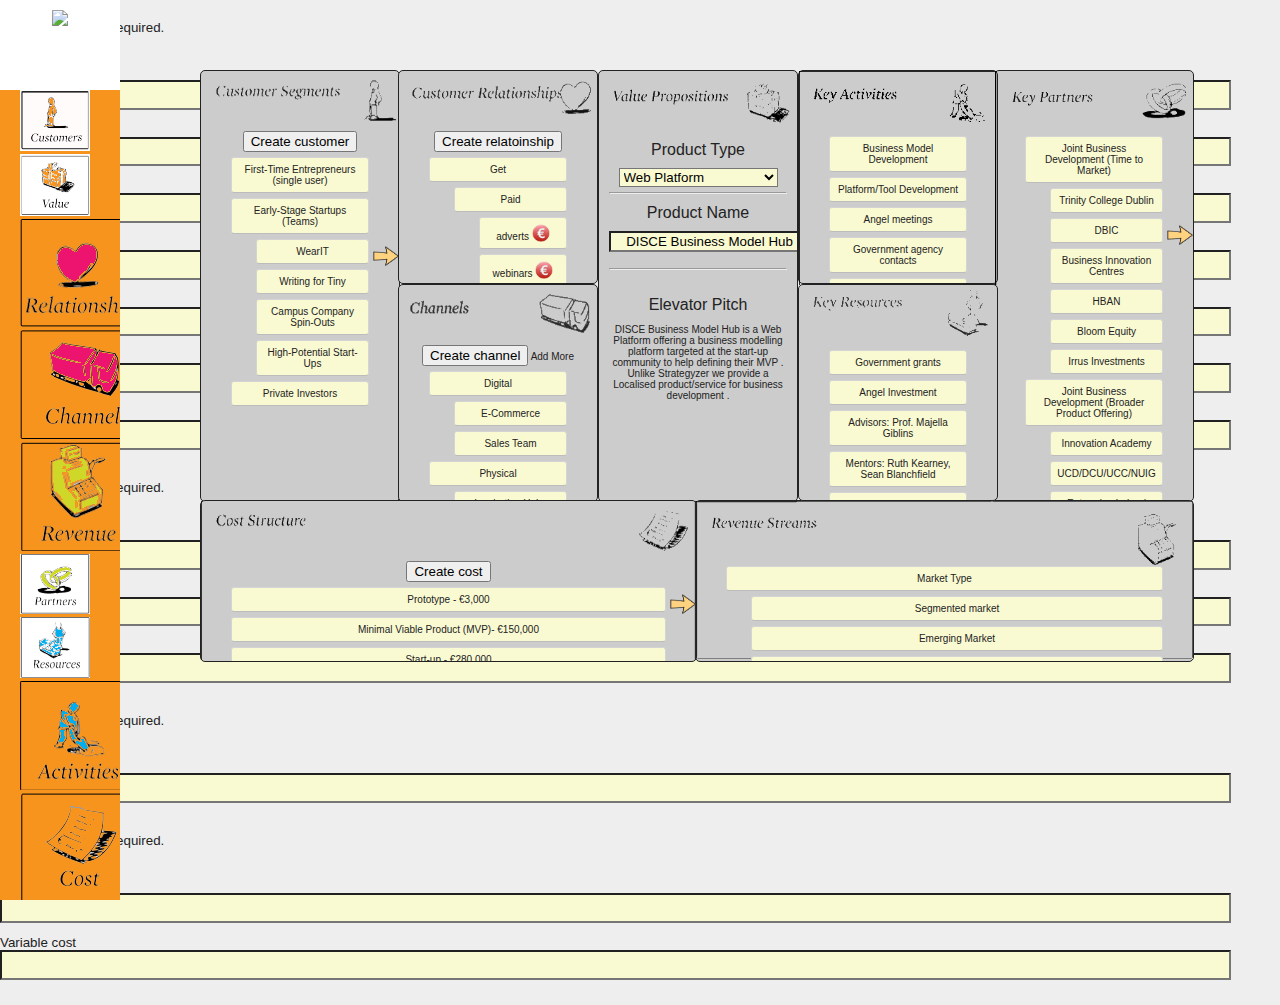
==== commit f25617a0: "finished adding my buttons, added form feilds where i could understand what was needed, noticed (but" ====
--- a/canvas.html
+++ b/canvas.html
@@ -954,10 +954,18 @@
 			<fieldset>
 				<label for="name">Name</label>
 				<input type="text" name="name" id="name" class="text ui-widget-content ui-corner-all">
-				<label for="email">Email</label>
-				<input type="text" name="email" id="email" value="" class="text ui-widget-content ui-corner-all">
-				<label for="password">Password</label>
-				<input type="password" name="password" id="password" value="" class="text ui-widget-content ui-corner-all">
+				<label for="age">Age</label>
+				<input type="text" name="age" id="age" value="" class="text ui-widget-content ui-corner-all">
+				<label for="location">Location</label>
+				<input type="location" name="location" id="location" value="" class="text ui-widget-content ui-corner-all">
+				<label for="gender">Gender</label>
+				<input type="gender" name="gender" id="gender" value="" class="text ui-widget-content ui-corner-all">
+				<label for="income">Income</label>
+				<input type="income" name="income" id="income" value="" class="text ui-widget-content ui-corner-all">
+				<label for="occupation">Occupation</label>
+				<input type="occupation" name="occupation" id="occupation" value="" class="text ui-widget-content ui-corner-all">
+				<label for="education">Education</label>
+				<input type="education" name="education" id="education" value="" class="text ui-widget-content ui-corner-all">
 			</fieldset>
 		</form>
 	</div>
@@ -966,12 +974,12 @@
 		<p class="validateTips">All form fields are required.</p>
 		<form>
 			<fieldset>
-				<label for="name">Name</label>
-				<input type="text" name="name" id="name" class="text ui-widget-content ui-corner-all">
-				<label for="email">Email</label>
-				<input type="text" name="email" id="email" value="" class="text ui-widget-content ui-corner-all">
-				<label for="password">Password</label>
-				<input type="password" name="password" id="password" value="" class="text ui-widget-content ui-corner-all">
+				<label for="get">Get</label>
+				<input type="text" name="get" id="get" class="text ui-widget-content ui-corner-all">
+				<label for="keep">Kepp</label>
+				<input type="text" name="keep" id="keep" value="" class="text ui-widget-content ui-corner-all">
+				<label for="grow">Grow</label>
+				<input type="grow" name="grow" id="grow" value="" class="text ui-widget-content ui-corner-all">
 			</fieldset>
 		</form>
 	</div>
@@ -982,10 +990,7 @@
 			<fieldset>
 				<label for="name">Name</label>
 				<input type="text" name="name" id="name" class="text ui-widget-content ui-corner-all">
-				<label for="email">Email</label>
-				<input type="text" name="email" id="email" value="" class="text ui-widget-content ui-corner-all">
-				<label for="password">Password</label>
-				<input type="password" name="password" id="password" value="" class="text ui-widget-content ui-corner-all">
+				<!-- not sure what to put in here -->
 			</fieldset>
 		</form>
 	</div>
@@ -994,12 +999,10 @@
 		<p class="validateTips">All form fields are required.</p>
 		<form>
 			<fieldset>
-				<label for="name">Name</label>
-				<input type="text" name="name" id="name" class="text ui-widget-content ui-corner-all">
-				<label for="email">Email</label>
-				<input type="text" name="email" id="email" value="" class="text ui-widget-content ui-corner-all">
-				<label for="password">Password</label>
-				<input type="password" name="password" id="password" value="" class="text ui-widget-content ui-corner-all">
+				<label for="fixed_cost">Fixed cost</label>
+				<input type="text" name="fixed_cost" id="fixed_cost" class="text ui-widget-content ui-corner-all">
+				<label for="variable_cost">Variable cost</label>
+				<input type="text" name="variable_cost" id="variable_cost" value="" class="text ui-widget-content ui-corner-all">
 			</fieldset>
 		</form>
 	</div>
@@ -1383,10 +1386,10 @@
 			"Create an account": function() {
 				var bValid = true;
 				allFields.removeClass( "ui-state-error" );
-				bValid = bValid && checkLength( name, "username", 3, 16 );
+				bValid = bValid && checkLength( name, "name", 3, 16 );
 				bValid = bValid && checkLength( email, "email", 6, 80 );
 				bValid = bValid && checkLength( password, "password", 5, 16 );
-				bValid = bValid && checkRegexp( name, /^[a-z]([0-9a-z_])+$/i, "Username may consist of a-z, 0-9, underscores, begin with a letter." );
+				bValid = bValid && checkRegexp( name, /^[a-z]([0-9a-z_])+$/i, "feilds may consist of a-z, 0-9, underscores, begin with a letter." );
 				// From jquery.validate.js (by joern), contributed by Scott Gonzalez: http://projects.scottsplayground.com/email_address_validation/
 				bValid = bValid && checkRegexp( email, /^((([a-z]|\d|[!#\$%&'\*\+\-\/=\?\^_`{\|}~]|[\u00A0-\uD7FF\uF900-\uFDCF\uFDF0-\uFFEF])+(\.([a-z]|\d|[!#\$%&'\*\+\-\/=\?\^_`{\|}~]|[\u00A0-\uD7FF\uF900-\uFDCF\uFDF0-\uFFEF])+)*)|((\x22)((((\x20|\x09)*(\x0d\x0a))?(\x20|\x09)+)?(([\x01-\x08\x0b\x0c\x0e-\x1f\x7f]|\x21|[\x23-\x5b]|[\x5d-\x7e]|[\u00A0-\uD7FF\uF900-\uFDCF\uFDF0-\uFFEF])|(\\([\x01-\x09\x0b\x0c\x0d-\x7f]|[\u00A0-\uD7FF\uF900-\uFDCF\uFDF0-\uFFEF]))))*(((\x20|\x09)*(\x0d\x0a))?(\x20|\x09)+)?(\x22)))@((([a-z]|\d|[\u00A0-\uD7FF\uF900-\uFDCF\uFDF0-\uFFEF])|(([a-z]|\d|[\u00A0-\uD7FF\uF900-\uFDCF\uFDF0-\uFFEF])([a-z]|\d|-|\.|_|~|[\u00A0-\uD7FF\uF900-\uFDCF\uFDF0-\uFFEF])*([a-z]|\d|[\u00A0-\uD7FF\uF900-\uFDCF\uFDF0-\uFFEF])))\.)+(([a-z]|[\u00A0-\uD7FF\uF900-\uFDCF\uFDF0-\uFFEF])|(([a-z]|[\u00A0-\uD7FF\uF900-\uFDCF\uFDF0-\uFFEF])([a-z]|\d|-|\.|_|~|[\u00A0-\uD7FF\uF900-\uFDCF\uFDF0-\uFFEF])*([a-z]|[\u00A0-\uD7FF\uF900-\uFDCF\uFDF0-\uFFEF])))\.?$/i, "eg. ui@jquery.com" );
 				bValid = bValid && checkRegexp( password, /^([0-9a-zA-Z])+$/, "Password field only allow : a-z 0-9" );
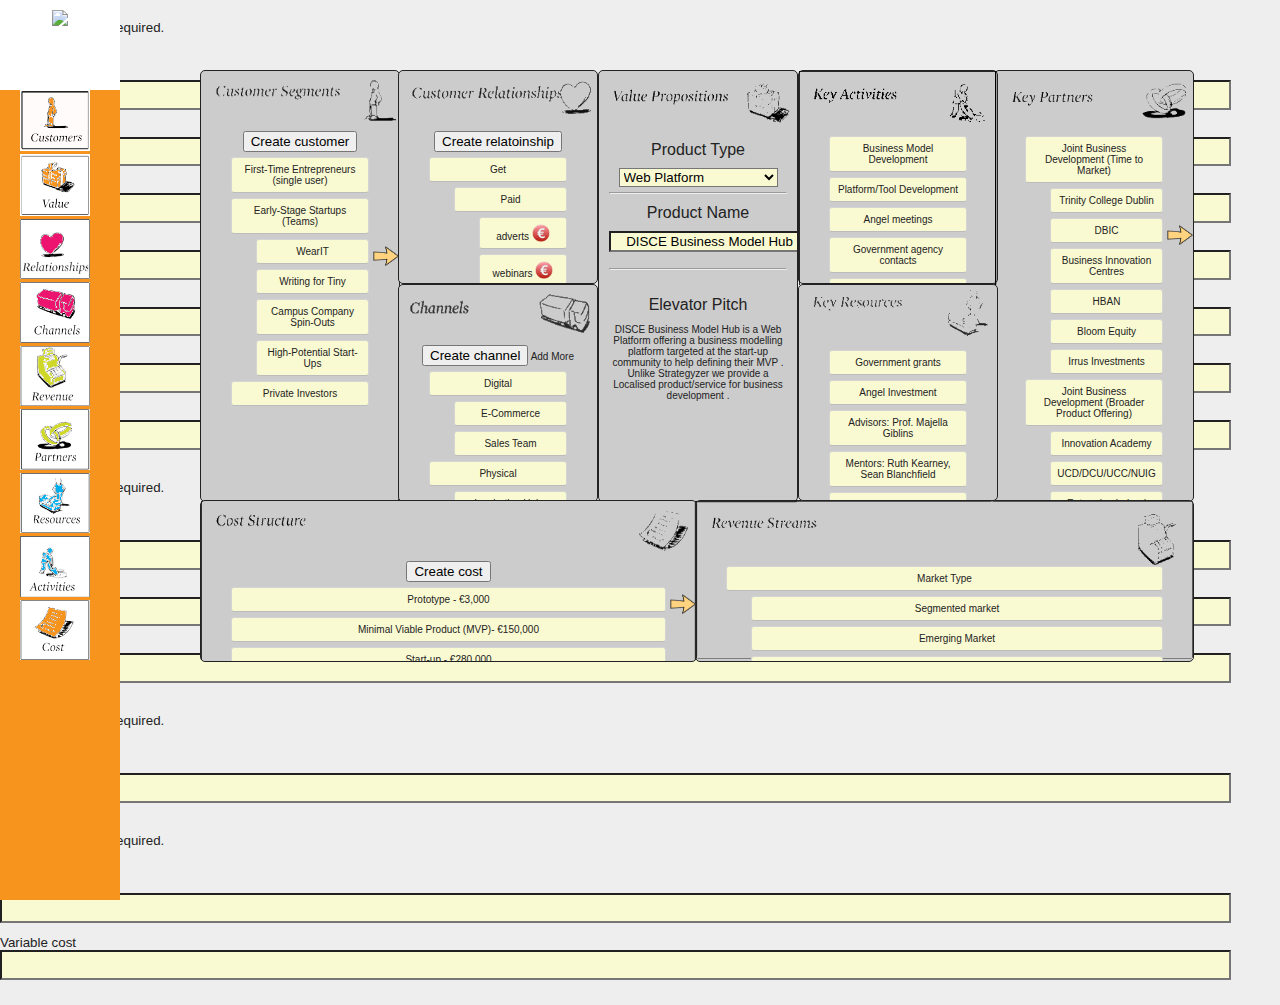
==== commit a8ce5c46: "highlighting now working, except fot first two. will change images for those to get it working" ====
--- a/canvas.html
+++ b/canvas.html
@@ -886,11 +886,11 @@
 		
 	</div>
 	
-	
 	<div class="canvas_blocker"></div>	
 	<div id="page_logo">
 			<img class="page_logo" src="http://disce.ie/wp-content/uploads/2013/09/logo5-hi-res-black-with-TM--300x300.png">
 	</div>
+	<!-- menu section -->
 	<div id="menu">
 		
 
@@ -907,17 +907,17 @@
 		</li>
 		<li>
 			<a href="#Customer_Relationships" class="Customer_Relationships">
-				<img class="section_icon_relasionships" src="img/relationships-icon.png">
+				<img class="section_icon_relationships" src="img/relationships-icon.png">
 			</a>
 		</li>
 		<li>
 			<a href="#Channels" class="Channels">
-				<img class="section_icon_channsls" src="img/channels-icon.png">
+				<img class="section_icon_channels" src="img/channels-icon.png">
 			</a>
 		</li>
 		<li>
 			<a href="#Revenue_Streams" class="Revenue_Streams">
-				<img class="section_icon_revenue" src="img/revenue-icon.png">
+				<img class="section_icon_revenu" src="img/revenue-icon.png">
 			</a>
 		</li>
 		<li>
@@ -932,12 +932,12 @@
 		</li>
 		<li>
 			<a href="#Key_Activities" class="Key_Activities">
-				<img class="section_icon_activities" src="img/activities-icon.png">
+				<img class="section_icon_activites" src="img/activities-icon.png">
 			</a>
 		</li>
 		<li>
 			<a href="#Cost_Structure" class="Cost_Structure">
-				<img class="section_icon_costs" src="img/costs-icon.png">
+				<img class="section_icon_cost" src="img/costs-icon.png">
 			</a>
 		</li>
 
@@ -1033,8 +1033,7 @@
 				$(this).closest('li').toggleClass('mjs-nestedSortable-collapsed').toggleClass('mjs-nestedSortable-expanded');
 			})
 
-
-			
+			// functions for menu
 			$('.Customer_Segments').on('click', function() {	
 					
 				if($('#Customer_Segments').hasClass('canvas_focused')){
@@ -1044,7 +1043,9 @@
 					$('.canvas_focused').removeClass('canvas_focused');
 					$('.canvas_blocker').show();	
 					$('#Customer_Segments').addClass('canvas_focused');	
-					$('.Customer_Segments_Tool').show('slide', {direction: 'left'}, 750);				
+					$('.Customer_Segments_Tool').show('slide', {direction: 'left'}, 750);
+					//~Thea adding highlighting
+					$('.section_icon_customer').removeClass('section_icon_customer').addClass('section_icon_selected_customer');				
 				}
 			})	
 
@@ -1062,6 +1063,8 @@
 					$('#Value_Proposition').addClass('value_canvas_focused');	
 					$('.PitchValueSelect').show();
 					$('.PitchValue').hide();
+					//~Thea adding highlighting
+					$('.section_icon_value').removeClass('section_icon_value').addClass('section_icon_selected_value');
 					
 				}
 
@@ -1075,7 +1078,10 @@
 					GoToModel();
 					$('.canvas_focused').removeClass('canvas_focused');
 					$('.canvas_blocker').show();		
+					$('#Customer_Relationships').addClass('canvas_focused');
 					$('.Customer_Relationships_Tool').show('slide', {direction: 'left'}, 750);
+					//~Thea adding highlighting
+					$('.section_icon_relationships').removeClass('section_icon_relationships').addClass('section_icon_selected_relationships');
 				
 				}
 
@@ -1091,7 +1097,9 @@
 					$('.canvas_blocker').show();		
 					$('#Channels').addClass('canvas_focused');	
 					$('.Channels_Tool').show('slide', {direction: 'left'}, 750);	
-					init_Chan_eco();			
+					init_Chan_eco();	
+					//~Thea adding highlighting
+					$('.section_icon_channels').removeClass('section_icon_channels').addClass('section_icon_selected_channels');		
 				}
 
 			})			
@@ -1103,8 +1111,11 @@
 				}else{
 					GoToModel();
 					$('.canvas_focused').removeClass('canvas_focused');
-					$('.canvas_blocker').show();		
-					$('.Revenue_Streams_Tool').show('slide', {direction: 'left'}, 750);				
+					$('.canvas_blocker').show();	
+					$('#Revenue_Streams').addClass('canvas_focused');	
+					$('.Revenue_Streams_Tool').show('slide', {direction: 'left'}, 750);			
+					//~Thea adding highlighting
+					$('.section_icon_revenu').removeClass('section_icon_revenu').addClass('section_icon_selected_revenu');	
 				}
 
 			})			
@@ -1119,9 +1130,8 @@
 					$('.canvas_blocker').show();		
 					$('#Key_Partners').addClass('canvas_focused');	
 					$('.Key_Partners_Tool').show('slide', {direction: 'left'}, 750);
-					//~Thea messing
-					$('.section_icon_partners').removeClass('section_icon_partners').addClass('section_icon_selected_partners');	
-					//$('.section_icon_selected_key').show();	
+					//~Thea adding highlighting
+					$('.section_icon_partners').removeClass('section_icon_partners').addClass('section_icon_selected_partners');
 			
 				}
 
@@ -1135,7 +1145,10 @@
 					GoToModel();
 					$('.canvas_focused').removeClass('canvas_focused');
 					$('.canvas_blocker').show();		
+					$('#Key_Resources').addClass('canvas_focused');
 					$('.Key_Resources_Tool').show('slide', {direction: 'left'}, 750);		
+					//~Thea adding highlighting
+					$('.section_icon_resources').removeClass('section_icon_resources').addClass('section_icon_selected_resources');
 			
 				}
 
@@ -1143,13 +1156,16 @@
 			
 			$('.Key_Activities').on('click', function() {
 					
-				if($('#Channels').hasClass('canvas_focused')){
+				if($('#Key_Activities').hasClass('canvas_focused')){
 					GoToModel();					
 				}else{
 					GoToModel();
 					$('.canvas_focused').removeClass('canvas_focused');
-					$('.canvas_blocker').show();						
-					$('.Key_Activities_Tool').show('slide', {direction: 'left'}, 750);				
+					$('.canvas_blocker').show();	
+					$('#Key_Activities').addClass('canvas_focused');					
+					$('.Key_Activities_Tool').show('slide', {direction: 'left'}, 750);	
+					//~Thea adding highlighting			
+					$('.section_icon_activites').removeClass('section_icon_activites').addClass('section_icon_selected_activites');
 				}
 
 			})	
@@ -1164,7 +1180,9 @@
 					$('.canvas_focused').removeClass('canvas_focused');
 					$('.canvas_blocker').show();		
 					$('#Cost_Structure').addClass('canvas_focused');	
-					$('.Cost_Structure_Tool').show('slide', {direction: 'left'}, 750);						
+					$('.Cost_Structure_Tool').show('slide', {direction: 'left'}, 750);	
+					//~Thea adding highlighting
+					$('.section_icon_cost').removeClass('section_icon_cost').addClass('section_icon_selected_cost');					
 				}
 
 			})	
@@ -1281,9 +1299,17 @@
 			$('#Resources_Human').hide();	
 			$('#Resources_Intellectual').hide();	
 
-			//~Thea 
-
-			$('.section_icon_selected_partners').removeClass('section_icon_selected_partners').addClass('section_icon_partners')
+			//~Thea adding highlighting
+
+			$('.section_icon_selected_partners').removeClass('section_icon_selected_partners').addClass('section_icon_partners');
+			$('.section_icon_selected_channels').removeClass('section_icon_selected_channels').addClass('section_icon_channels');
+			$('.section_icon_selected_customer').removeClass('section_icon_selected_customer').addClass('section_icon_customer');
+			$('.section_icon_selected_relationships').removeClass('section_icon_selected_relationships').addClass('section_icon_relationships');
+			$('.section_icon_selected_value').removeClass('section_icon_selected_value').addClass('section_icon_value');
+			$('.section_icon_selected_activites').removeClass('section_icon_selected_activites').addClass('section_icon_activites');
+			$('.section_icon_selected_resources').removeClass('section_icon_selected_resources').addClass('section_icon_resources');
+			$('.section_icon_selected_cost').removeClass('section_icon_selected_cost').addClass('section_icon_cost');
+			$('.section_icon_selected_revenu').removeClass('section_icon_selected_revenu').addClass('section_icon_revenu');
 		
 		}
 		
--- a/css/style.css
+++ b/css/style.css
@@ -645,8 +645,8 @@
 			width: 48% !important;
 			height: 59% !important;
 		}
-		//changed by thea to make highlighting work
-		.section_icon{
+		/*changed by thea to make highlighting work*/
+		.section_icon_channels{
 			background-color: white;
 			width: 70px;
 		}
@@ -682,7 +682,39 @@
 			background-color: white;
 			width: 70px;
 		}
+		/*added by Thea for highlighting */
 		.section_icon_selected_partners{
+			background-color: green;
+			width: 70px;
+		}
+		.section_icon_selected_channels{
+			background-color: green;
+			width: 70px;
+		}
+		.section_icon_selected_customer{
+			background-color: green;
+			width: 70px;
+		}
+		.section_icon_selected_relationships{
+			background-color: green;
+			width: 70px;
+		}
+		.section_icon_selected_value{
+			background-color: green;
+			width: 70px;
+		}
+		.section_icon_selected_activites{
+			background-color: green;
+			width: 70px;
+		}
+		.section_icon_selected_resources{
+			background-color: green;
+			width: 70px		}
+		.section_icon_selected_cost{
+			background-color: green;
+			width: 70px;
+		}
+		.section_icon_selected_revenu{
 			background-color: green;
 			width: 70px;
 		}
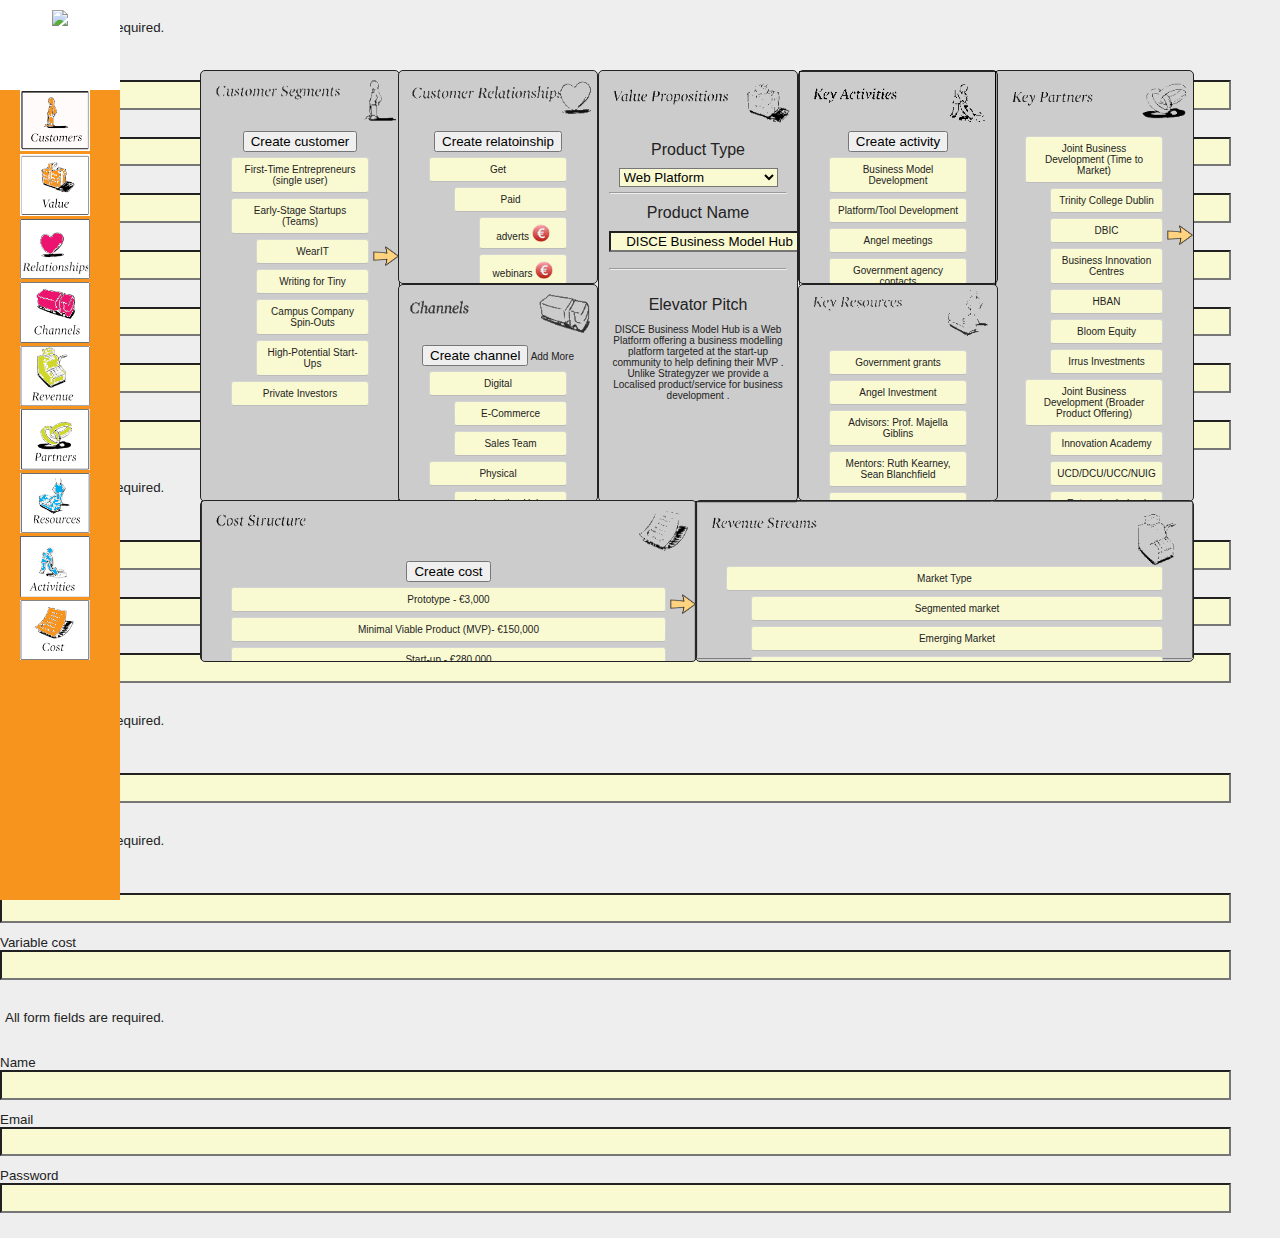
==== commit 7e628b73: "Added Activities button" ====
--- a/canvas.html
+++ b/canvas.html
@@ -770,6 +770,9 @@
 		<div id="Key_Activities" class="canvas_section">
 			<img class="section_background" src="img/activities-section.png">
 			<div class="canvas_content">
+							<!--activities button-->
+					<button id="create-activity">Create activity</button>
+
 				<ol class="sortable">
 					<li id="list_1"><div><span class="disclose"><span></span></span>Business Model Development</div>
 					<li id="list_1"><div><span class="disclose"><span></span></span>Platform/Tool Development</div>
@@ -1006,6 +1009,22 @@
 			</fieldset>
 		</form>
 	</div>
+
+		<div id="create_activity_form" title="Create new activity">
+		<p class="validateTips">All form fields are required.</p>
+		<form>
+			<fieldset>
+				<label for="name">Name</label>
+				<input type="text" name="name" id="name" class="text ui-widget-content ui-corner-all">
+				<label for="email">Email</label>
+				<input type="text" name="email" id="email" value="" class="text ui-widget-content ui-corner-all">
+				<label for="password">Password</label>
+				<input type="password" name="password" id="password" value="" class="text ui-widget-content ui-corner-all">
+			</fieldset>
+		</form>
+	</div>
+	
+
 	
 
 		<script>
@@ -1560,6 +1579,47 @@
 	$( "#create_cost_form" ).dialog( "open" );
 		});
 
+
+$( "#create_activity_form" ).dialog({
+		autoOpen: false,
+		height: 300,
+		width: 350,
+		modal: true,
+		buttons: {
+			"Create an account": function() {
+				var bValid = true;
+				allFields.removeClass( "ui-state-error" );
+				bValid = bValid && checkLength( name, "username", 3, 16 );
+				bValid = bValid && checkLength( email, "email", 6, 80 );
+				bValid = bValid && checkLength( password, "password", 5, 16 );
+				bValid = bValid && checkRegexp( name, /^[a-z]([0-9a-z_])+$/i, "Username may consist of a-z, 0-9, underscores, begin with a letter." );
+				// From jquery.validate.js (by joern), contributed by Scott Gonzalez: http://projects.scottsplayground.com/email_address_validation/
+				bValid = bValid && checkRegexp( email, /^((([a-z]|\d|[!#\$%&'\*\+\-\/=\?\^_`{\|}~]|[\u00A0-\uD7FF\uF900-\uFDCF\uFDF0-\uFFEF])+(\.([a-z]|\d|[!#\$%&'\*\+\-\/=\?\^_`{\|}~]|[\u00A0-\uD7FF\uF900-\uFDCF\uFDF0-\uFFEF])+)*)|((\x22)((((\x20|\x09)*(\x0d\x0a))?(\x20|\x09)+)?(([\x01-\x08\x0b\x0c\x0e-\x1f\x7f]|\x21|[\x23-\x5b]|[\x5d-\x7e]|[\u00A0-\uD7FF\uF900-\uFDCF\uFDF0-\uFFEF])|(\\([\x01-\x09\x0b\x0c\x0d-\x7f]|[\u00A0-\uD7FF\uF900-\uFDCF\uFDF0-\uFFEF]))))*(((\x20|\x09)*(\x0d\x0a))?(\x20|\x09)+)?(\x22)))@((([a-z]|\d|[\u00A0-\uD7FF\uF900-\uFDCF\uFDF0-\uFFEF])|(([a-z]|\d|[\u00A0-\uD7FF\uF900-\uFDCF\uFDF0-\uFFEF])([a-z]|\d|-|\.|_|~|[\u00A0-\uD7FF\uF900-\uFDCF\uFDF0-\uFFEF])*([a-z]|\d|[\u00A0-\uD7FF\uF900-\uFDCF\uFDF0-\uFFEF])))\.)+(([a-z]|[\u00A0-\uD7FF\uF900-\uFDCF\uFDF0-\uFFEF])|(([a-z]|[\u00A0-\uD7FF\uF900-\uFDCF\uFDF0-\uFFEF])([a-z]|\d|-|\.|_|~|[\u00A0-\uD7FF\uF900-\uFDCF\uFDF0-\uFFEF])*([a-z]|[\u00A0-\uD7FF\uF900-\uFDCF\uFDF0-\uFFEF])))\.?$/i, "eg. ui@jquery.com" );
+				bValid = bValid && checkRegexp( password, /^([0-9a-zA-Z])+$/, "Password field only allow : a-z 0-9" );
+			if ( bValid ) {
+				$( "#users tbody" ).append( "<tr>" +
+					"<td>" + name.val() + "</td>" +
+					"<td>" + email.val() + "</td>" +
+					"<td>" + password.val() + "</td>" +
+					"</tr>" );
+				$( this ).dialog( "close" );
+			}
+		},
+			Cancel: function() {
+				$( this ).dialog( "close" );
+			}
+		},
+		close: function() {
+			allFields.val( "" ).removeClass( "ui-state-error" );
+		}
+	});
+	$( "#create-activity" )
+		.button()
+		.click(function() {
+	$( "#create_activity_form" ).dialog( "open" );
+		});
+
+
 	
 	</script>
 </body>
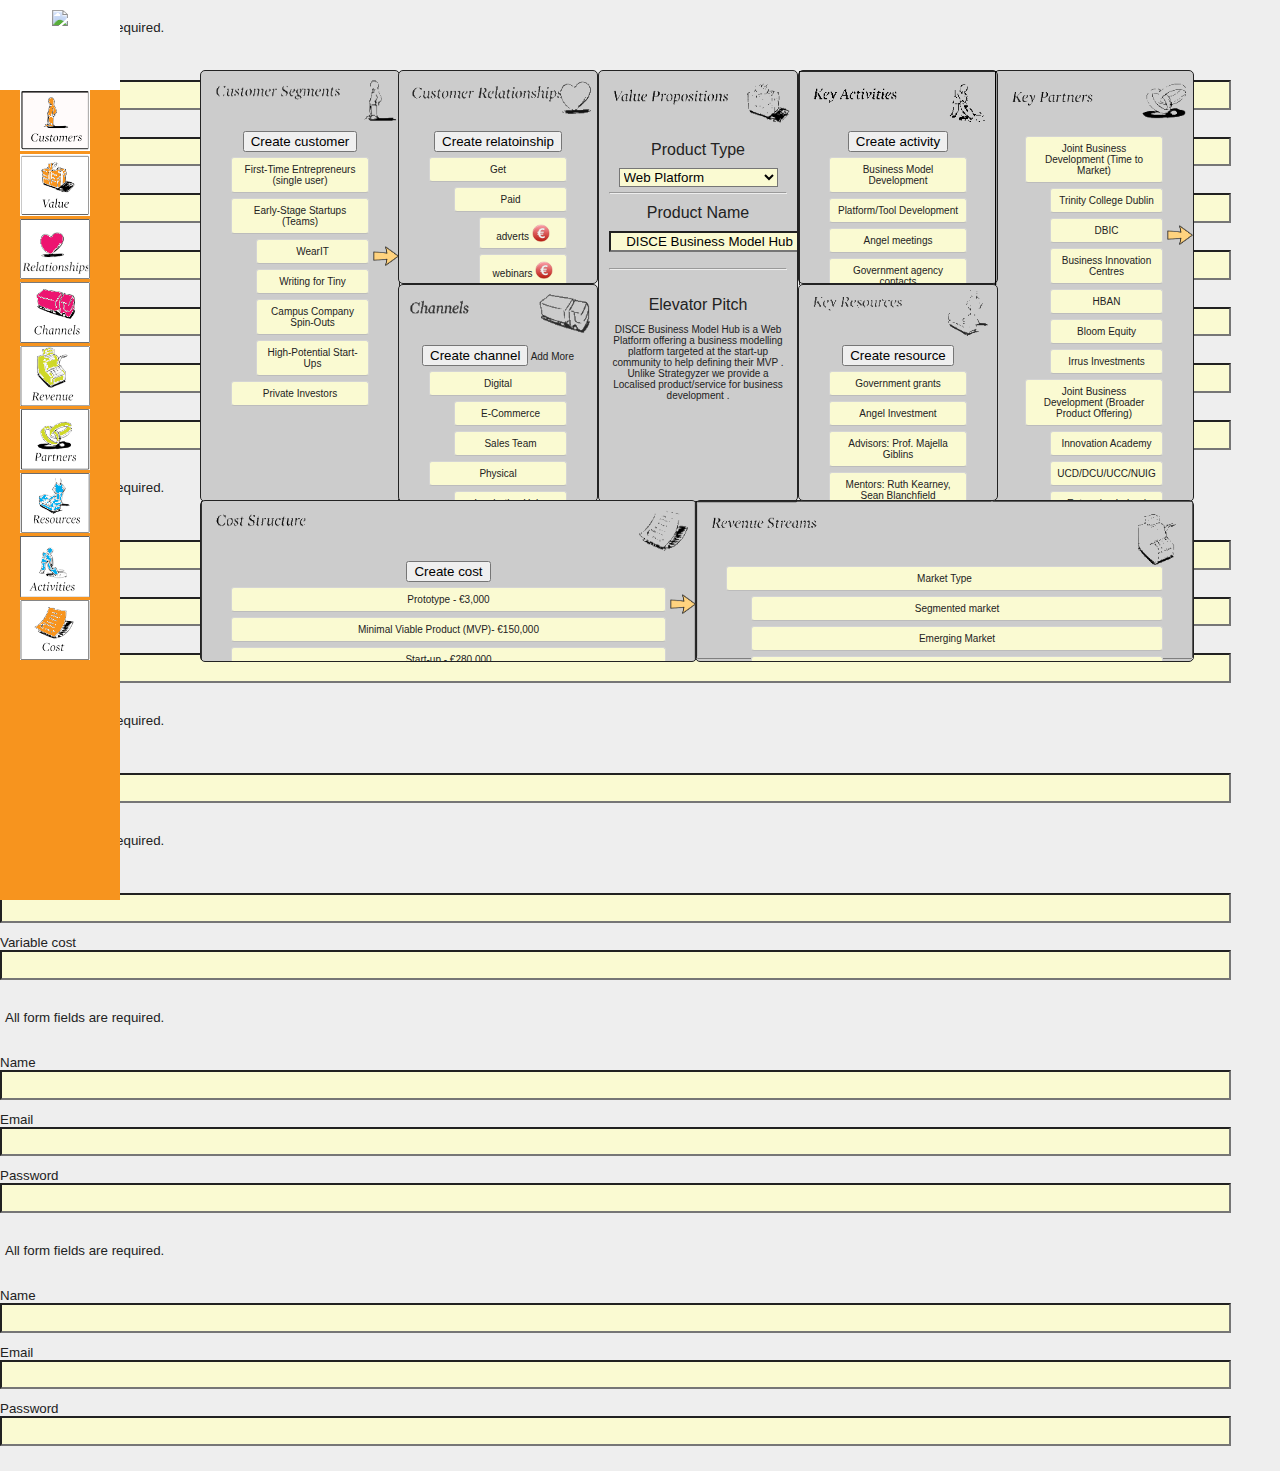
==== commit 7a9f8f39: "Resources Button added" ====
--- a/canvas.html
+++ b/canvas.html
@@ -711,6 +711,9 @@
 		<div id="Key_Resources" class="canvas_section">
 			<img class="section_background" src="img/resources-section.png">
 			<div class="canvas_content">
+											<!--resources button-->
+					<button id="create-resource">Create resource</button>
+
 				<ol class="sortable">
 					<li id="list_1"><div><span class="disclose"><span></span></span>Government grants</div>
 					<li id="list_1"><div><span class="disclose"><span></span></span>Angel Investment</div>
@@ -1024,6 +1027,22 @@
 		</form>
 	</div>
 	
+			<div id="create_resource_form" title="Create new resource">
+		<p class="validateTips">All form fields are required.</p>
+		<form>
+			<fieldset>
+				<label for="name">Name</label>
+				<input type="text" name="name" id="name" class="text ui-widget-content ui-corner-all">
+				<label for="email">Email</label>
+				<input type="text" name="email" id="email" value="" class="text ui-widget-content ui-corner-all">
+				<label for="password">Password</label>
+				<input type="password" name="password" id="password" value="" class="text ui-widget-content ui-corner-all">
+			</fieldset>
+		</form>
+	</div>
+	
+
+
 
 	
 
@@ -1620,6 +1639,49 @@
 		});
 
 
+
+$( "#create_resource_form" ).dialog({
+			autoOpen: false,
+			height: 300,
+			width: 350,
+			modal: true,
+			buttons: {
+				"Create an account": function() {
+					var bValid = true;
+					allFields.removeClass( "ui-state-error" );
+					bValid = bValid && checkLength( name, "username", 3, 16 );
+					bValid = bValid && checkLength( email, "email", 6, 80 );
+					bValid = bValid && checkLength( password, "password", 5, 16 );
+					bValid = bValid && checkRegexp( name, /^[a-z]([0-9a-z_])+$/i, "Username may consist of a-z, 0-9, underscores, begin with a letter." );
+					// From jquery.validate.js (by joern), contributed by Scott Gonzalez: http://projects.scottsplayground.com/email_address_validation/
+					bValid = bValid && checkRegexp( email, /^((([a-z]|\d|[!#\$%&'\*\+\-\/=\?\^_`{\|}~]|[\u00A0-\uD7FF\uF900-\uFDCF\uFDF0-\uFFEF])+(\.([a-z]|\d|[!#\$%&'\*\+\-\/=\?\^_`{\|}~]|[\u00A0-\uD7FF\uF900-\uFDCF\uFDF0-\uFFEF])+)*)|((\x22)((((\x20|\x09)*(\x0d\x0a))?(\x20|\x09)+)?(([\x01-\x08\x0b\x0c\x0e-\x1f\x7f]|\x21|[\x23-\x5b]|[\x5d-\x7e]|[\u00A0-\uD7FF\uF900-\uFDCF\uFDF0-\uFFEF])|(\\([\x01-\x09\x0b\x0c\x0d-\x7f]|[\u00A0-\uD7FF\uF900-\uFDCF\uFDF0-\uFFEF]))))*(((\x20|\x09)*(\x0d\x0a))?(\x20|\x09)+)?(\x22)))@((([a-z]|\d|[\u00A0-\uD7FF\uF900-\uFDCF\uFDF0-\uFFEF])|(([a-z]|\d|[\u00A0-\uD7FF\uF900-\uFDCF\uFDF0-\uFFEF])([a-z]|\d|-|\.|_|~|[\u00A0-\uD7FF\uF900-\uFDCF\uFDF0-\uFFEF])*([a-z]|\d|[\u00A0-\uD7FF\uF900-\uFDCF\uFDF0-\uFFEF])))\.)+(([a-z]|[\u00A0-\uD7FF\uF900-\uFDCF\uFDF0-\uFFEF])|(([a-z]|[\u00A0-\uD7FF\uF900-\uFDCF\uFDF0-\uFFEF])([a-z]|\d|-|\.|_|~|[\u00A0-\uD7FF\uF900-\uFDCF\uFDF0-\uFFEF])*([a-z]|[\u00A0-\uD7FF\uF900-\uFDCF\uFDF0-\uFFEF])))\.?$/i, "eg. ui@jquery.com" );
+					bValid = bValid && checkRegexp( password, /^([0-9a-zA-Z])+$/, "Password field only allow : a-z 0-9" );
+				if ( bValid ) {
+					$( "#users tbody" ).append( "<tr>" +
+						"<td>" + name.val() + "</td>" +
+						"<td>" + email.val() + "</td>" +
+						"<td>" + password.val() + "</td>" +
+						"</tr>" );
+					$( this ).dialog( "close" );
+				}
+			},
+				Cancel: function() {
+					$( this ).dialog( "close" );
+				}
+			},
+			close: function() {
+				allFields.val( "" ).removeClass( "ui-state-error" );
+			}
+		});
+		$( "#create-resource" )
+			.button()
+			.click(function() {
+		$( "#create_resource_form" ).dialog( "open" );
+			});
+	
+	
+
+
 	
 	</script>
 </body>
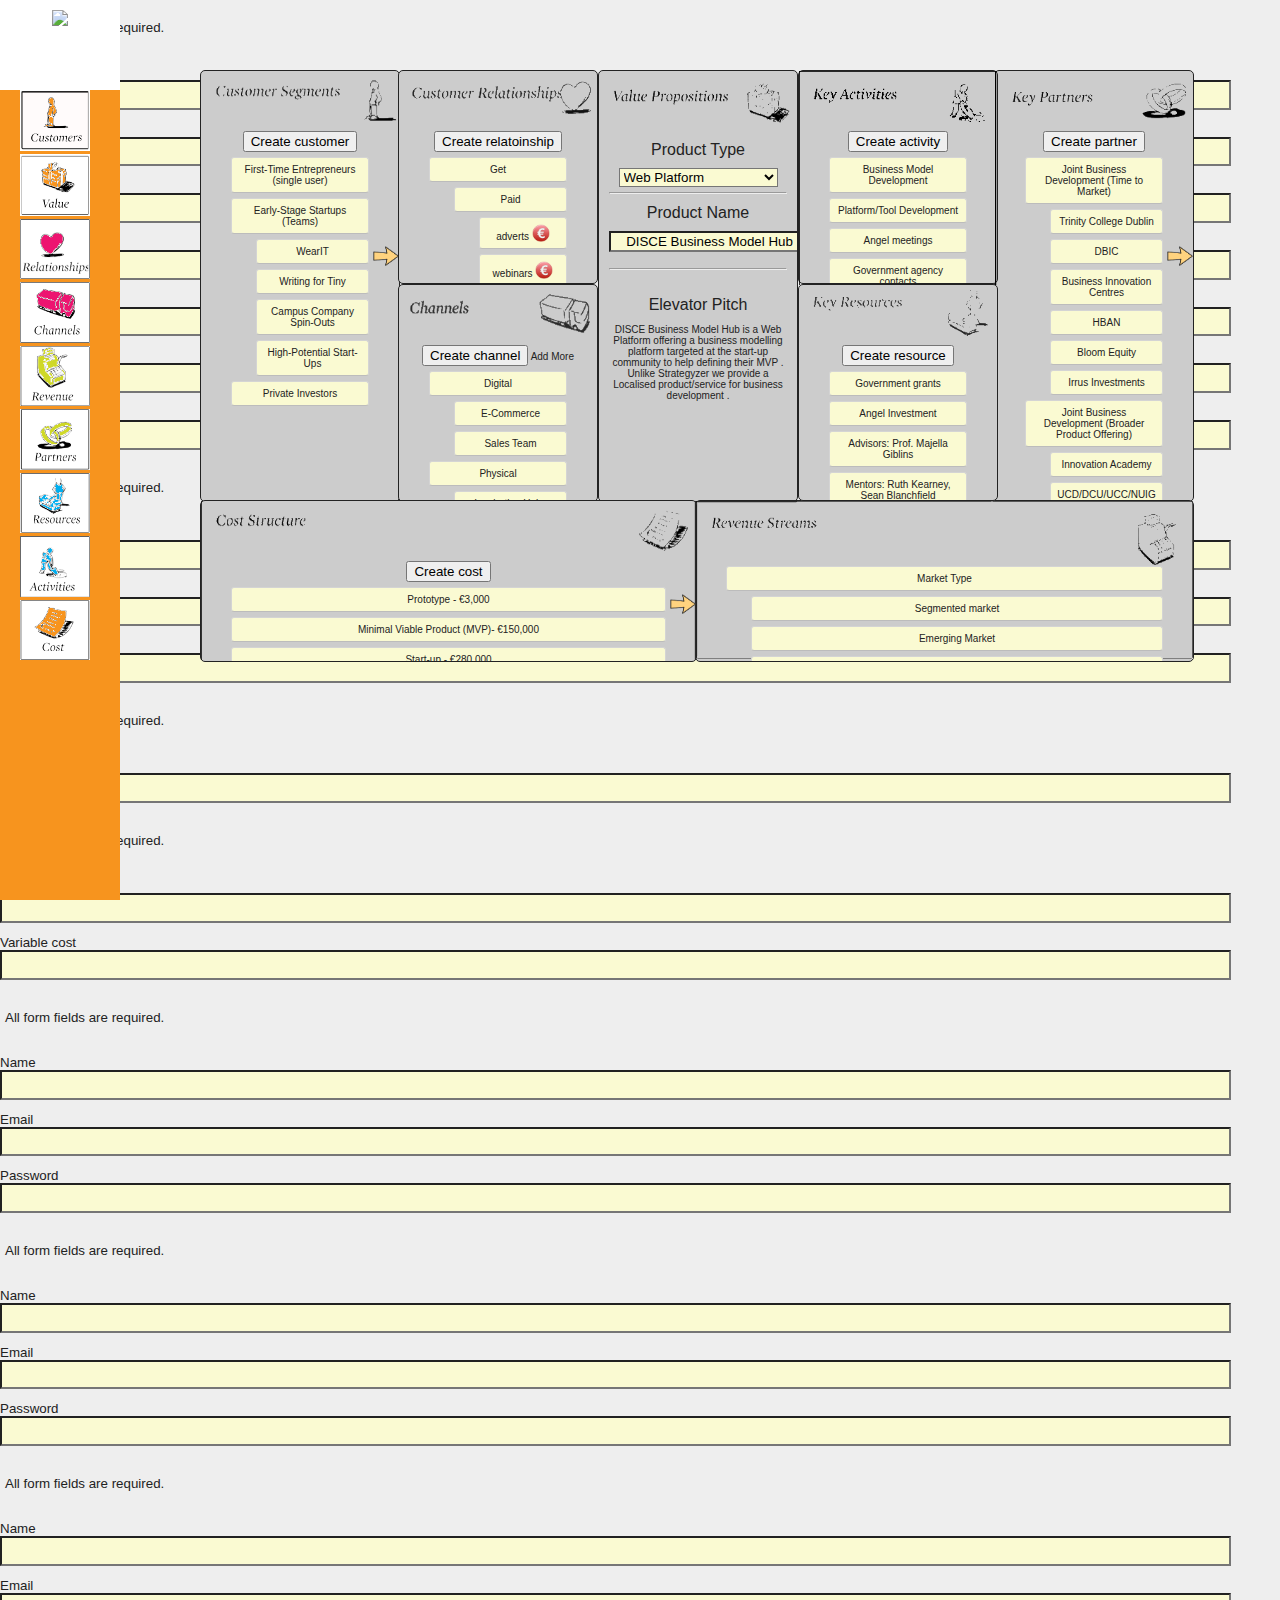
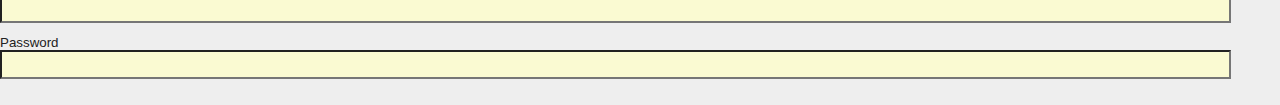
==== commit c5a7371a: "Added Partners button" ====
--- a/canvas.html
+++ b/canvas.html
@@ -571,6 +571,9 @@
 		<div id="Key_Partners" class="canvas_section">
 			<img class="section_background" src="img/partners-section.png">
 			<div class="canvas_content">
+					<!--partners button-->
+					<button id="create-partner">Create partner</button>
+
 				<ol class="sortable">
 					<li id="list_1"><div><span class="disclose"><span></span></span>Joint Business Development (Time to Market)</div>
 					<ol>
@@ -1041,6 +1044,19 @@
 		</form>
 	</div>
 	
+			<div id="create_partner_form" title="Create new partner">
+		<p class="validateTips">All form fields are required.</p>
+		<form>
+			<fieldset>
+				<label for="name">Name</label>
+				<input type="text" name="name" id="name" class="text ui-widget-content ui-corner-all">
+				<label for="email">Email</label>
+				<input type="text" name="email" id="email" value="" class="text ui-widget-content ui-corner-all">
+				<label for="password">Password</label>
+				<input type="password" name="password" id="password" value="" class="text ui-widget-content ui-corner-all">
+			</fieldset>
+		</form>
+	</div>
 
 
 
@@ -1679,7 +1695,45 @@
 		$( "#create_resource_form" ).dialog( "open" );
 			});
 	
-	
+	$( "#create_partner_form" ).dialog({
+			autoOpen: false,
+			height: 300,
+			width: 350,
+			modal: true,
+			buttons: {
+				"Create an account": function() {
+					var bValid = true;
+					allFields.removeClass( "ui-state-error" );
+					bValid = bValid && checkLength( name, "username", 3, 16 );
+					bValid = bValid && checkLength( email, "email", 6, 80 );
+					bValid = bValid && checkLength( password, "password", 5, 16 );
+					bValid = bValid && checkRegexp( name, /^[a-z]([0-9a-z_])+$/i, "Username may consist of a-z, 0-9, underscores, begin with a letter." );
+					// From jquery.validate.js (by joern), contributed by Scott Gonzalez: http://projects.scottsplayground.com/email_address_validation/
+					bValid = bValid && checkRegexp( email, /^((([a-z]|\d|[!#\$%&'\*\+\-\/=\?\^_`{\|}~]|[\u00A0-\uD7FF\uF900-\uFDCF\uFDF0-\uFFEF])+(\.([a-z]|\d|[!#\$%&'\*\+\-\/=\?\^_`{\|}~]|[\u00A0-\uD7FF\uF900-\uFDCF\uFDF0-\uFFEF])+)*)|((\x22)((((\x20|\x09)*(\x0d\x0a))?(\x20|\x09)+)?(([\x01-\x08\x0b\x0c\x0e-\x1f\x7f]|\x21|[\x23-\x5b]|[\x5d-\x7e]|[\u00A0-\uD7FF\uF900-\uFDCF\uFDF0-\uFFEF])|(\\([\x01-\x09\x0b\x0c\x0d-\x7f]|[\u00A0-\uD7FF\uF900-\uFDCF\uFDF0-\uFFEF]))))*(((\x20|\x09)*(\x0d\x0a))?(\x20|\x09)+)?(\x22)))@((([a-z]|\d|[\u00A0-\uD7FF\uF900-\uFDCF\uFDF0-\uFFEF])|(([a-z]|\d|[\u00A0-\uD7FF\uF900-\uFDCF\uFDF0-\uFFEF])([a-z]|\d|-|\.|_|~|[\u00A0-\uD7FF\uF900-\uFDCF\uFDF0-\uFFEF])*([a-z]|\d|[\u00A0-\uD7FF\uF900-\uFDCF\uFDF0-\uFFEF])))\.)+(([a-z]|[\u00A0-\uD7FF\uF900-\uFDCF\uFDF0-\uFFEF])|(([a-z]|[\u00A0-\uD7FF\uF900-\uFDCF\uFDF0-\uFFEF])([a-z]|\d|-|\.|_|~|[\u00A0-\uD7FF\uF900-\uFDCF\uFDF0-\uFFEF])*([a-z]|[\u00A0-\uD7FF\uF900-\uFDCF\uFDF0-\uFFEF])))\.?$/i, "eg. ui@jquery.com" );
+					bValid = bValid && checkRegexp( password, /^([0-9a-zA-Z])+$/, "Password field only allow : a-z 0-9" );
+				if ( bValid ) {
+					$( "#users tbody" ).append( "<tr>" +
+						"<td>" + name.val() + "</td>" +
+						"<td>" + email.val() + "</td>" +
+						"<td>" + password.val() + "</td>" +
+						"</tr>" );
+					$( this ).dialog( "close" );
+				}
+			},
+				Cancel: function() {
+					$( this ).dialog( "close" );
+				}
+			},
+			close: function() {
+				allFields.val( "" ).removeClass( "ui-state-error" );
+			}
+		});
+		$( "#create-partner" )
+			.button()
+			.click(function() {
+		$( "#create_partner_form" ).dialog( "open" );
+			});
+
 
 
 	
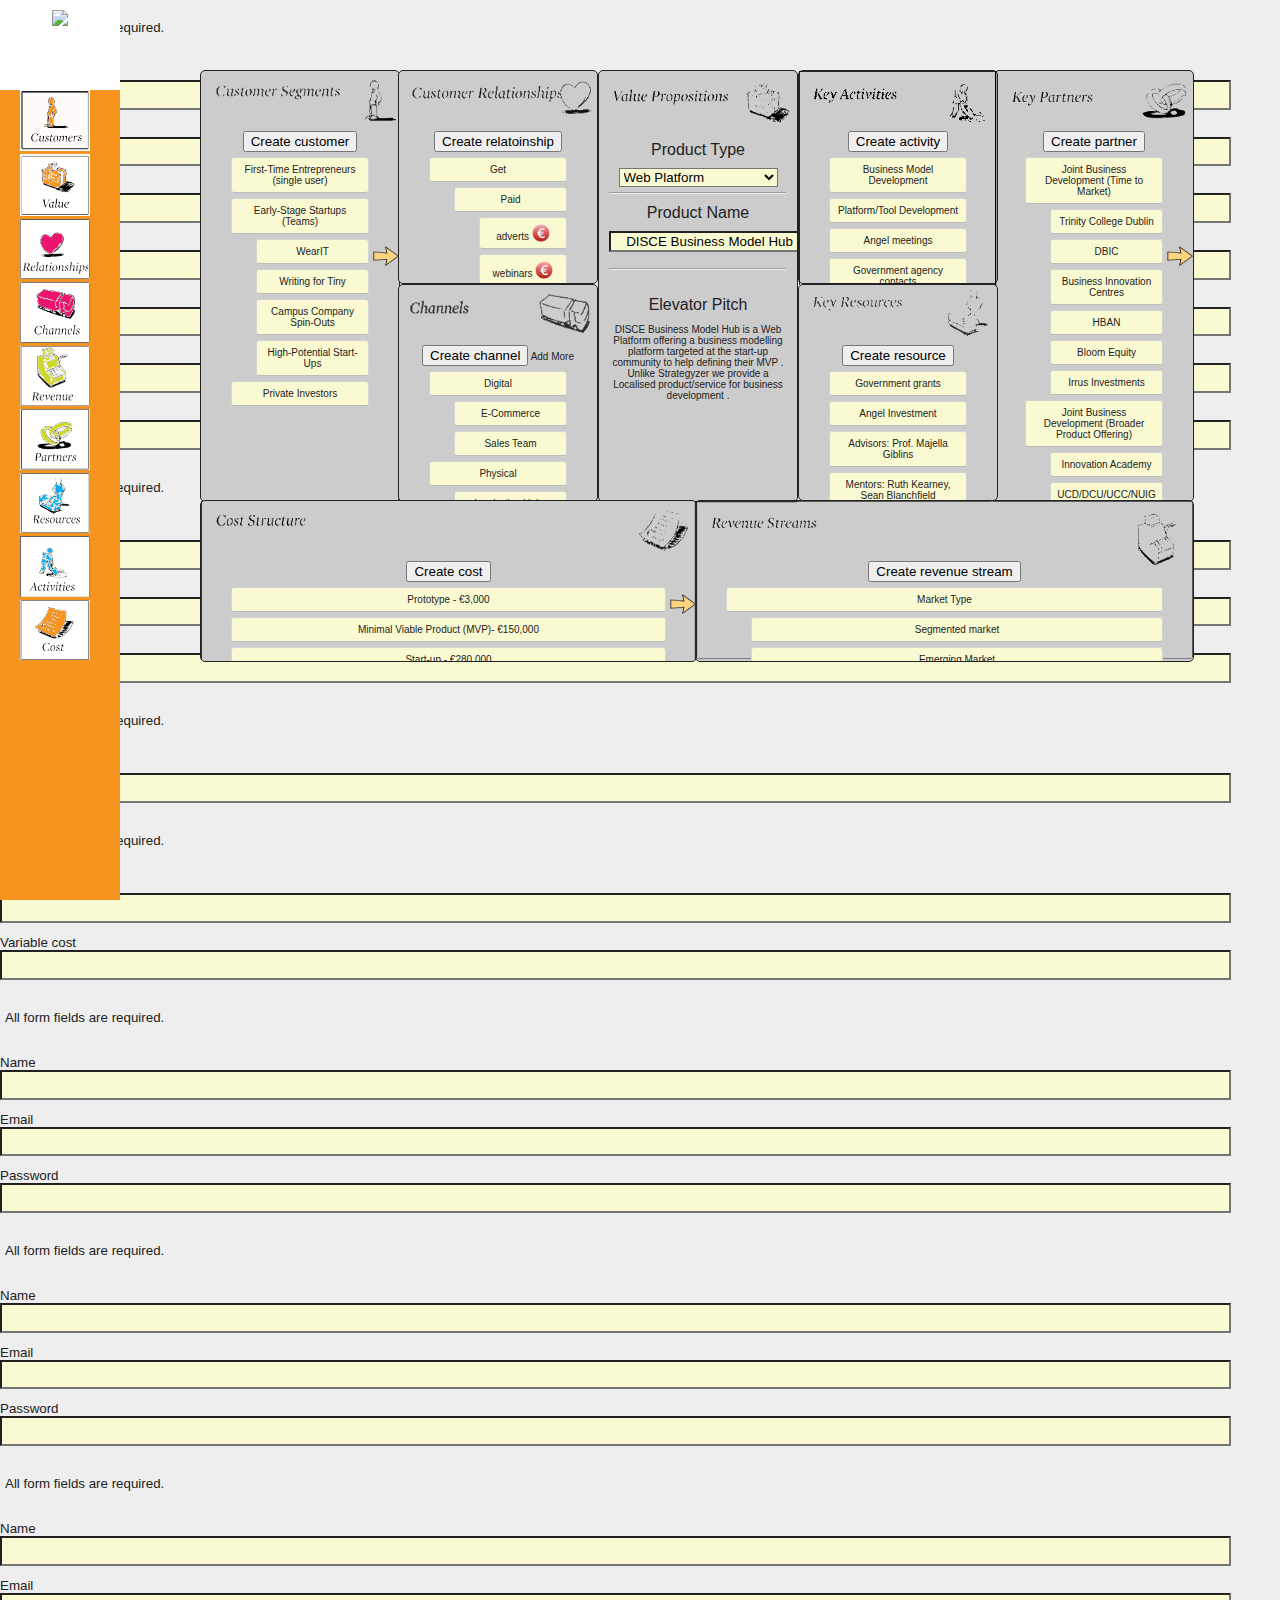
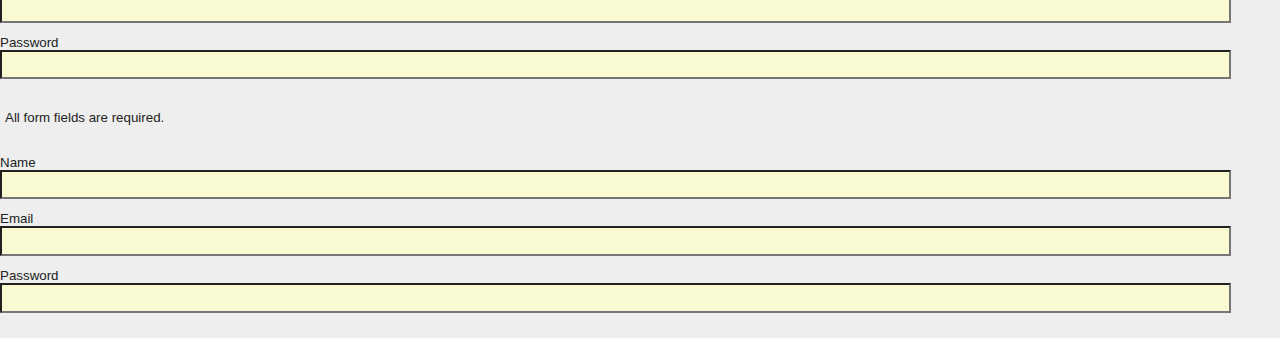
==== commit 3cd636b3: "Revenue streams button added" ====
--- a/canvas.html
+++ b/canvas.html
@@ -627,6 +627,9 @@
 		<div id="Revenue_Streams" class="canvas_section">
 			<img class="section_background" src="img/revenue-section.png">
 			<div class="canvas_content">
+									<!--revenue stream button-->
+					<button id="create-revenue-stream">Create revenue stream</button>
+
 				<ol class="sortable">
 					<li id="list_1"><div><span class="disclose"><span></span></span>Market Type</div>
 					<ol>
@@ -1057,6 +1060,21 @@
 			</fieldset>
 		</form>
 	</div>
+
+				<div id="create_revenue_stream_form" title="Create new revenue stream">
+		<p class="validateTips">All form fields are required.</p>
+		<form>
+			<fieldset>
+				<label for="name">Name</label>
+				<input type="text" name="name" id="name" class="text ui-widget-content ui-corner-all">
+				<label for="email">Email</label>
+				<input type="text" name="email" id="email" value="" class="text ui-widget-content ui-corner-all">
+				<label for="password">Password</label>
+				<input type="password" name="password" id="password" value="" class="text ui-widget-content ui-corner-all">
+			</fieldset>
+		</form>
+	</div>
+
 
 
 
@@ -1735,6 +1753,45 @@
 			});
 
 
+				$( "#create_revenue_stream_form" ).dialog({
+			autoOpen: false,
+			height: 300,
+			width: 350,
+			modal: true,
+			buttons: {
+				"Create an account": function() {
+					var bValid = true;
+					allFields.removeClass( "ui-state-error" );
+					bValid = bValid && checkLength( name, "username", 3, 16 );
+					bValid = bValid && checkLength( email, "email", 6, 80 );
+					bValid = bValid && checkLength( password, "password", 5, 16 );
+					bValid = bValid && checkRegexp( name, /^[a-z]([0-9a-z_])+$/i, "Username may consist of a-z, 0-9, underscores, begin with a letter." );
+					// From jquery.validate.js (by joern), contributed by Scott Gonzalez: http://projects.scottsplayground.com/email_address_validation/
+					bValid = bValid && checkRegexp( email, /^((([a-z]|\d|[!#\$%&'\*\+\-\/=\?\^_`{\|}~]|[\u00A0-\uD7FF\uF900-\uFDCF\uFDF0-\uFFEF])+(\.([a-z]|\d|[!#\$%&'\*\+\-\/=\?\^_`{\|}~]|[\u00A0-\uD7FF\uF900-\uFDCF\uFDF0-\uFFEF])+)*)|((\x22)((((\x20|\x09)*(\x0d\x0a))?(\x20|\x09)+)?(([\x01-\x08\x0b\x0c\x0e-\x1f\x7f]|\x21|[\x23-\x5b]|[\x5d-\x7e]|[\u00A0-\uD7FF\uF900-\uFDCF\uFDF0-\uFFEF])|(\\([\x01-\x09\x0b\x0c\x0d-\x7f]|[\u00A0-\uD7FF\uF900-\uFDCF\uFDF0-\uFFEF]))))*(((\x20|\x09)*(\x0d\x0a))?(\x20|\x09)+)?(\x22)))@((([a-z]|\d|[\u00A0-\uD7FF\uF900-\uFDCF\uFDF0-\uFFEF])|(([a-z]|\d|[\u00A0-\uD7FF\uF900-\uFDCF\uFDF0-\uFFEF])([a-z]|\d|-|\.|_|~|[\u00A0-\uD7FF\uF900-\uFDCF\uFDF0-\uFFEF])*([a-z]|\d|[\u00A0-\uD7FF\uF900-\uFDCF\uFDF0-\uFFEF])))\.)+(([a-z]|[\u00A0-\uD7FF\uF900-\uFDCF\uFDF0-\uFFEF])|(([a-z]|[\u00A0-\uD7FF\uF900-\uFDCF\uFDF0-\uFFEF])([a-z]|\d|-|\.|_|~|[\u00A0-\uD7FF\uF900-\uFDCF\uFDF0-\uFFEF])*([a-z]|[\u00A0-\uD7FF\uF900-\uFDCF\uFDF0-\uFFEF])))\.?$/i, "eg. ui@jquery.com" );
+					bValid = bValid && checkRegexp( password, /^([0-9a-zA-Z])+$/, "Password field only allow : a-z 0-9" );
+				if ( bValid ) {
+					$( "#users tbody" ).append( "<tr>" +
+						"<td>" + name.val() + "</td>" +
+						"<td>" + email.val() + "</td>" +
+						"<td>" + password.val() + "</td>" +
+						"</tr>" );
+					$( this ).dialog( "close" );
+				}
+			},
+				Cancel: function() {
+					$( this ).dialog( "close" );
+				}
+			},
+			close: function() {
+				allFields.val( "" ).removeClass( "ui-state-error" );
+			}
+		});
+		$( "#create-revenue-stream" )
+			.button()
+			.click(function() {
+		$( "#create_revenue_stream_form" ).dialog( "open" );
+			});
+
 
 	
 	</script>
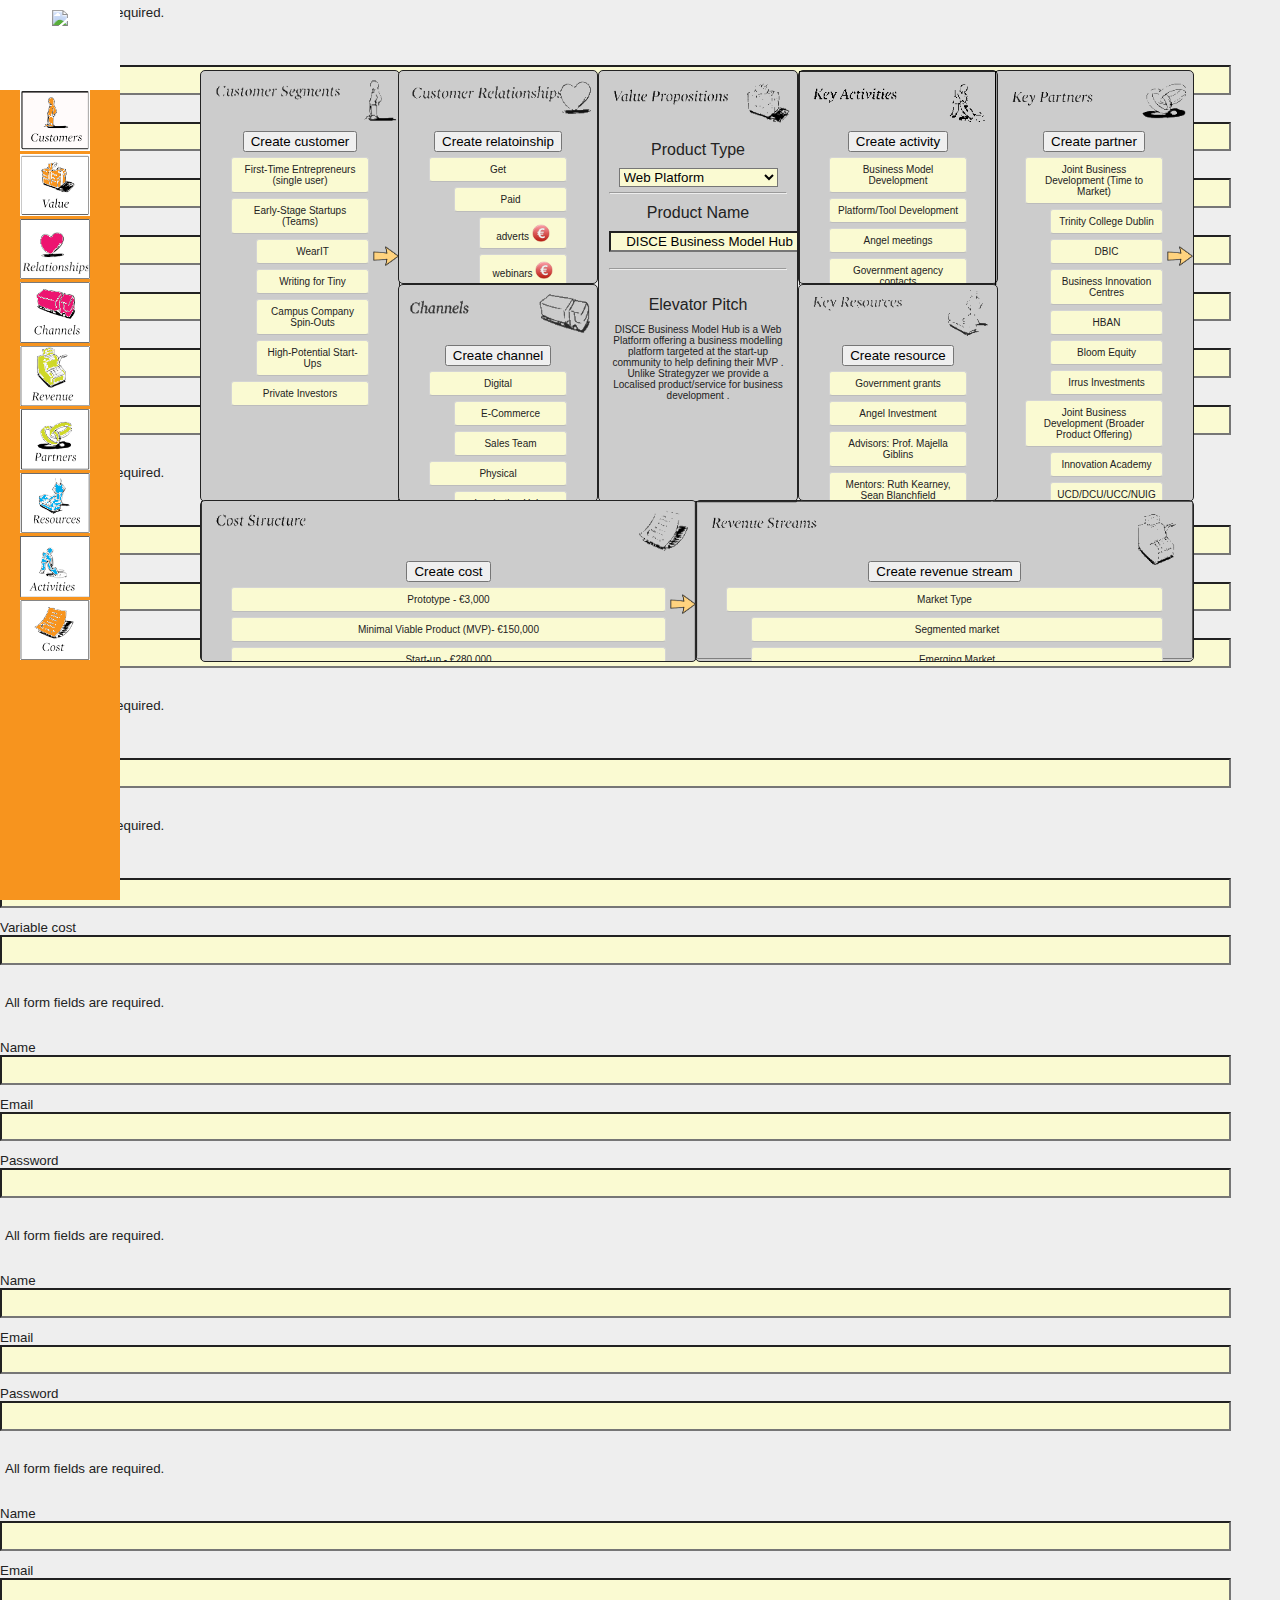
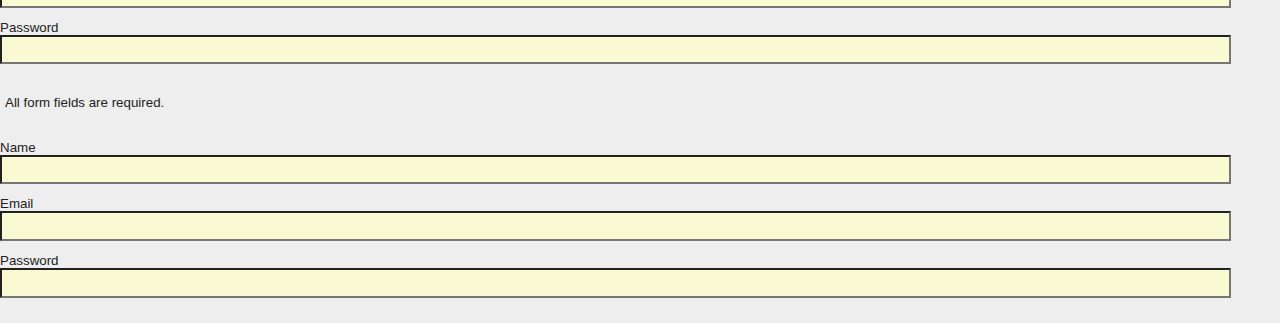
==== commit 37ff38e4: "g" ====
--- a/canvas.html
+++ b/canvas.html
@@ -7,7 +7,6 @@
 	<meta name="description" content="The Business Model Canvas">
 	<meta name="author" content="DISCE - Jake Byrne">
 	<link rel="stylesheet" href="css/style.css">
-	//styly boxes
 	<link rel="stylesheet" href="http://code.jquery.com/ui/1.10.4/themes/smoothness/jquery-ui.css">
 	<script src="http://ajax.googleapis.com/ajax/libs/jquery/1.7.2/jquery.min.js"></script>
 	<script src="http://ajax.googleapis.com/ajax/libs/jqueryui/1.8.1/jquery-ui.min.js"></script>
@@ -25,7 +24,6 @@
 		<div id="Customer_Segments" class="canvas_section">
 			<img class="section_background" src="img/customer-section.png">
 				<div class="canvas_content">
-					<!--<button type="button" onclick="alert('Add more')">Add More</button>-->
 					<button id="create-customer">Create customer</button>
 				<ol class="sortable">
 					<ol class="hidden">
@@ -196,7 +194,7 @@
 			<br>
 			<h1>Start-Up Pains</h1>
 			<div class="canvas_content">
-				<btn1 type="button" onclick="alert('Add more')">Add More</btn1>
+				
 					<table border="1" style="width: 100%;">
 						<tr>
 							<td>Testing business models </td>
@@ -228,7 +226,7 @@
 			<h1>Start-Up Gains</h1>
 
 			<div class="canvas_content">
-				<btn1 type="button" onclick="alert('Add more')">Add More</btn1>
+				
 					<table border="1" style="width: 100%;">
 						<tr>
 							<td>Collaborative business models </td>
@@ -253,7 +251,7 @@
 			<br>
 			<h1>Start-Up Features</h1>
 			<div class="canvas_content">
-				<btn1 type="button" onclick="alert('Add more')">Add More</btn1>
+				
 					<table border="1" style="width: 100%;">
 						<tr> 
 							<td>Open Innovation Web Platform</td>
@@ -313,7 +311,7 @@
 			<br>
 			<h1>Competition</h1>
 			<div class="canvas_content">
-				<btn1 type="button" onclick="alert('Add more')">Add More</btn1>
+				
 					<table border="1" style="width: 100%;">
 						<tr> 
 							<td>Strategyzer (product)</td>
@@ -409,7 +407,7 @@
 			<br>
 			<h1>Get</h1>
 			<div class="canvas_content">
-				<btn1 type="button" onclick="alert('Add more')">Add More</btn1>
+				
 				<ol class="sortable relationship_contents ui-sortable">
 						<li id="list_2"><div><span class="disclose"><span></span></span>Paid</div>
 						<ol>
@@ -434,7 +432,7 @@
 			<h1>Keep</h1>
 			
 			<div class="canvas_content">
-				<btn1 type="button" onclick="alert('Add more')">Add More</btn1>
+				
 				<ol class="sortable relationship_contents ui-sortable">
 						<li id="list_2"><div><span class="disclose"><span></span></span>Co-Creation</div>
 						</li><li id="list_2"><div><span class="disclose"><span></span></span>Communities</div>
@@ -449,7 +447,7 @@
 			<br>
 			<h1>Grow</h1>
 			<div class="canvas_content">
-				<btn1 type="button" onclick="alert('Add more')">Add More</btn1>
+				
 			<ol class="sortable relationship_contents ui-sortable">
 
 				
@@ -499,7 +497,7 @@
 			<div class="canvas_content">
 			<!-- channels button-->
 				<button id="create-channel">Create channel</button>
-				<btn1 type="button" onclick="alert('Add more')">Add More</btn1>
+				
 				<ol class="sortable">
 					<li id="list_1"><div><span class="disclose"><span></span></span>Digital</div>
 					<ol>
@@ -1435,45 +1433,6 @@
 			return true;
 		}
 	}
-	/*$( "#dialog-form" ).dialog({
-		autoOpen: false,
-		height: 300,
-		width: 350,
-		modal: true,
-		buttons: {
-			"Create an account": function() {
-				var bValid = true;
-				allFields.removeClass( "ui-state-error" );
-				bValid = bValid && checkLength( name, "username", 3, 16 );
-				bValid = bValid && checkLength( email, "email", 6, 80 );
-				bValid = bValid && checkLength( password, "password", 5, 16 );
-				bValid = bValid && checkRegexp( name, /^[a-z]([0-9a-z_])+$/i, "Username may consist of a-z, 0-9, underscores, begin with a letter." );
-				// From jquery.validate.js (by joern), contributed by Scott Gonzalez: http://projects.scottsplayground.com/email_address_validation/
-				bValid = bValid && checkRegexp( email, /^((([a-z]|\d|[!#\$%&'\*\+\-\/=\?\^_`{\|}~]|[\u00A0-\uD7FF\uF900-\uFDCF\uFDF0-\uFFEF])+(\.([a-z]|\d|[!#\$%&'\*\+\-\/=\?\^_`{\|}~]|[\u00A0-\uD7FF\uF900-\uFDCF\uFDF0-\uFFEF])+)*)|((\x22)((((\x20|\x09)*(\x0d\x0a))?(\x20|\x09)+)?(([\x01-\x08\x0b\x0c\x0e-\x1f\x7f]|\x21|[\x23-\x5b]|[\x5d-\x7e]|[\u00A0-\uD7FF\uF900-\uFDCF\uFDF0-\uFFEF])|(\\([\x01-\x09\x0b\x0c\x0d-\x7f]|[\u00A0-\uD7FF\uF900-\uFDCF\uFDF0-\uFFEF]))))*(((\x20|\x09)*(\x0d\x0a))?(\x20|\x09)+)?(\x22)))@((([a-z]|\d|[\u00A0-\uD7FF\uF900-\uFDCF\uFDF0-\uFFEF])|(([a-z]|\d|[\u00A0-\uD7FF\uF900-\uFDCF\uFDF0-\uFFEF])([a-z]|\d|-|\.|_|~|[\u00A0-\uD7FF\uF900-\uFDCF\uFDF0-\uFFEF])*([a-z]|\d|[\u00A0-\uD7FF\uF900-\uFDCF\uFDF0-\uFFEF])))\.)+(([a-z]|[\u00A0-\uD7FF\uF900-\uFDCF\uFDF0-\uFFEF])|(([a-z]|[\u00A0-\uD7FF\uF900-\uFDCF\uFDF0-\uFFEF])([a-z]|\d|-|\.|_|~|[\u00A0-\uD7FF\uF900-\uFDCF\uFDF0-\uFFEF])*([a-z]|[\u00A0-\uD7FF\uF900-\uFDCF\uFDF0-\uFFEF])))\.?$/i, "eg. ui@jquery.com" );
-				bValid = bValid && checkRegexp( password, /^([0-9a-zA-Z])+$/, "Password field only allow : a-z 0-9" );
-			if ( bValid ) {
-				$( "#users tbody" ).append( "<tr>" +
-					"<td>" + name.val() + "</td>" +
-					"<td>" + email.val() + "</td>" +
-					"<td>" + password.val() + "</td>" +
-					"</tr>" );
-				$( this ).dialog( "close" );
-			}
-		},
-			Cancel: function() {
-				$( this ).dialog( "close" );
-			}
-		},
-		close: function() {
-			allFields.val( "" ).removeClass( "ui-state-error" );
-		}
-	});
-	$( "#create-user" )
-		.button()
-		.click(function() {
-	$( "#dialog-form" ).dialog( "open" );
-		});
-	});*/
 
 	$( "#create_customer_form" ).dialog({
 		autoOpen: false,
